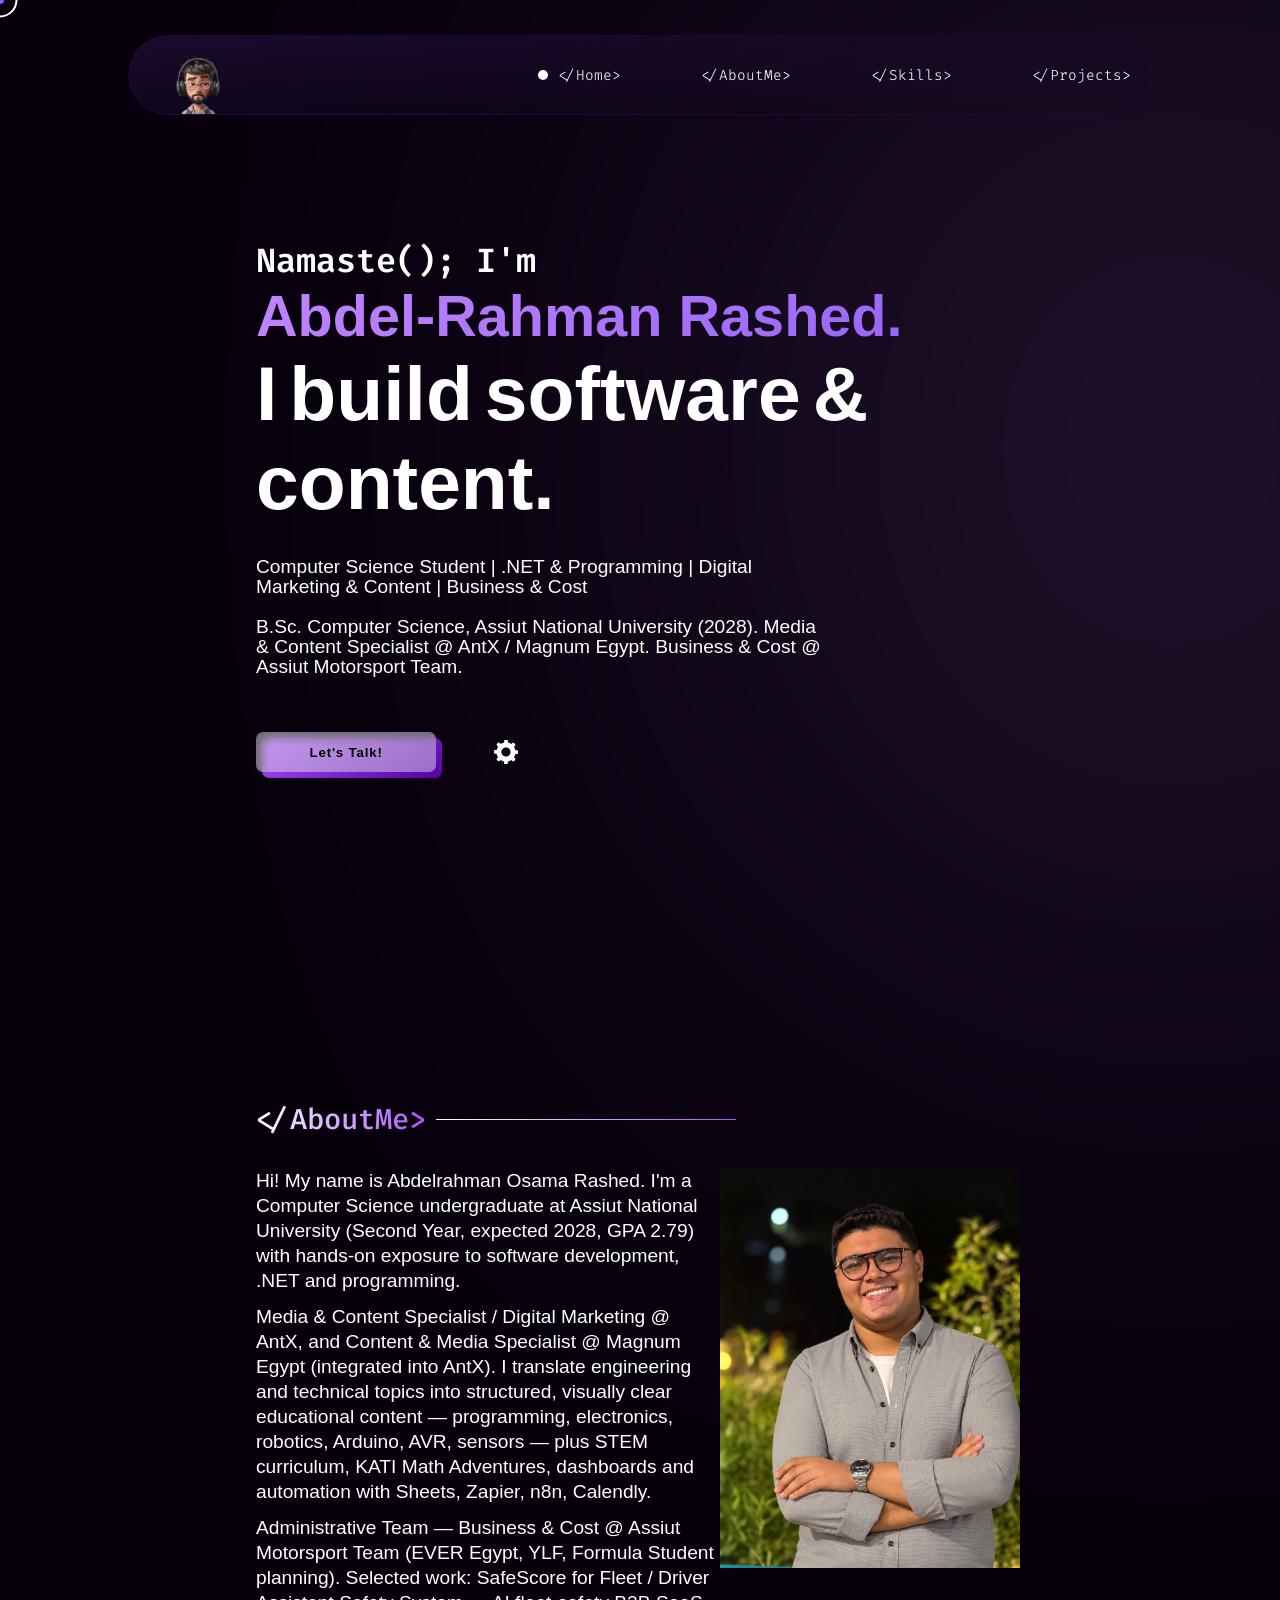
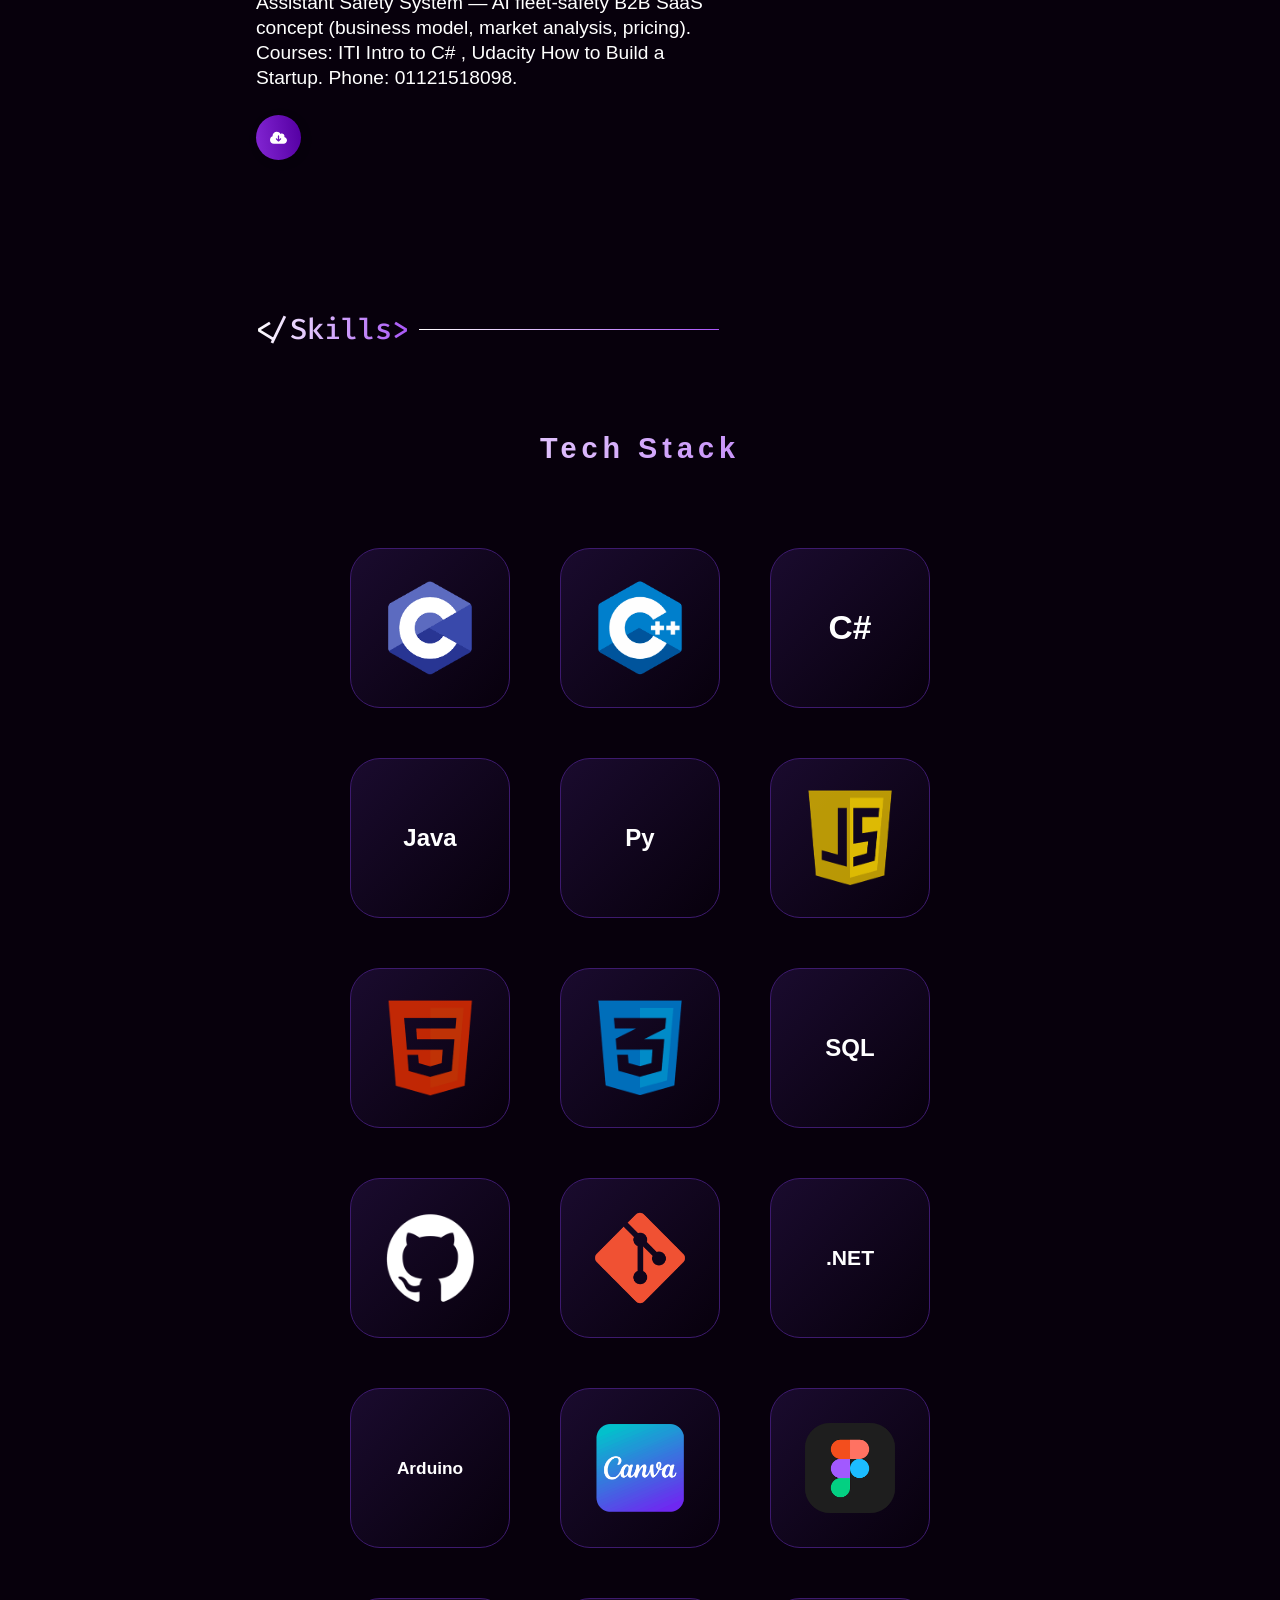
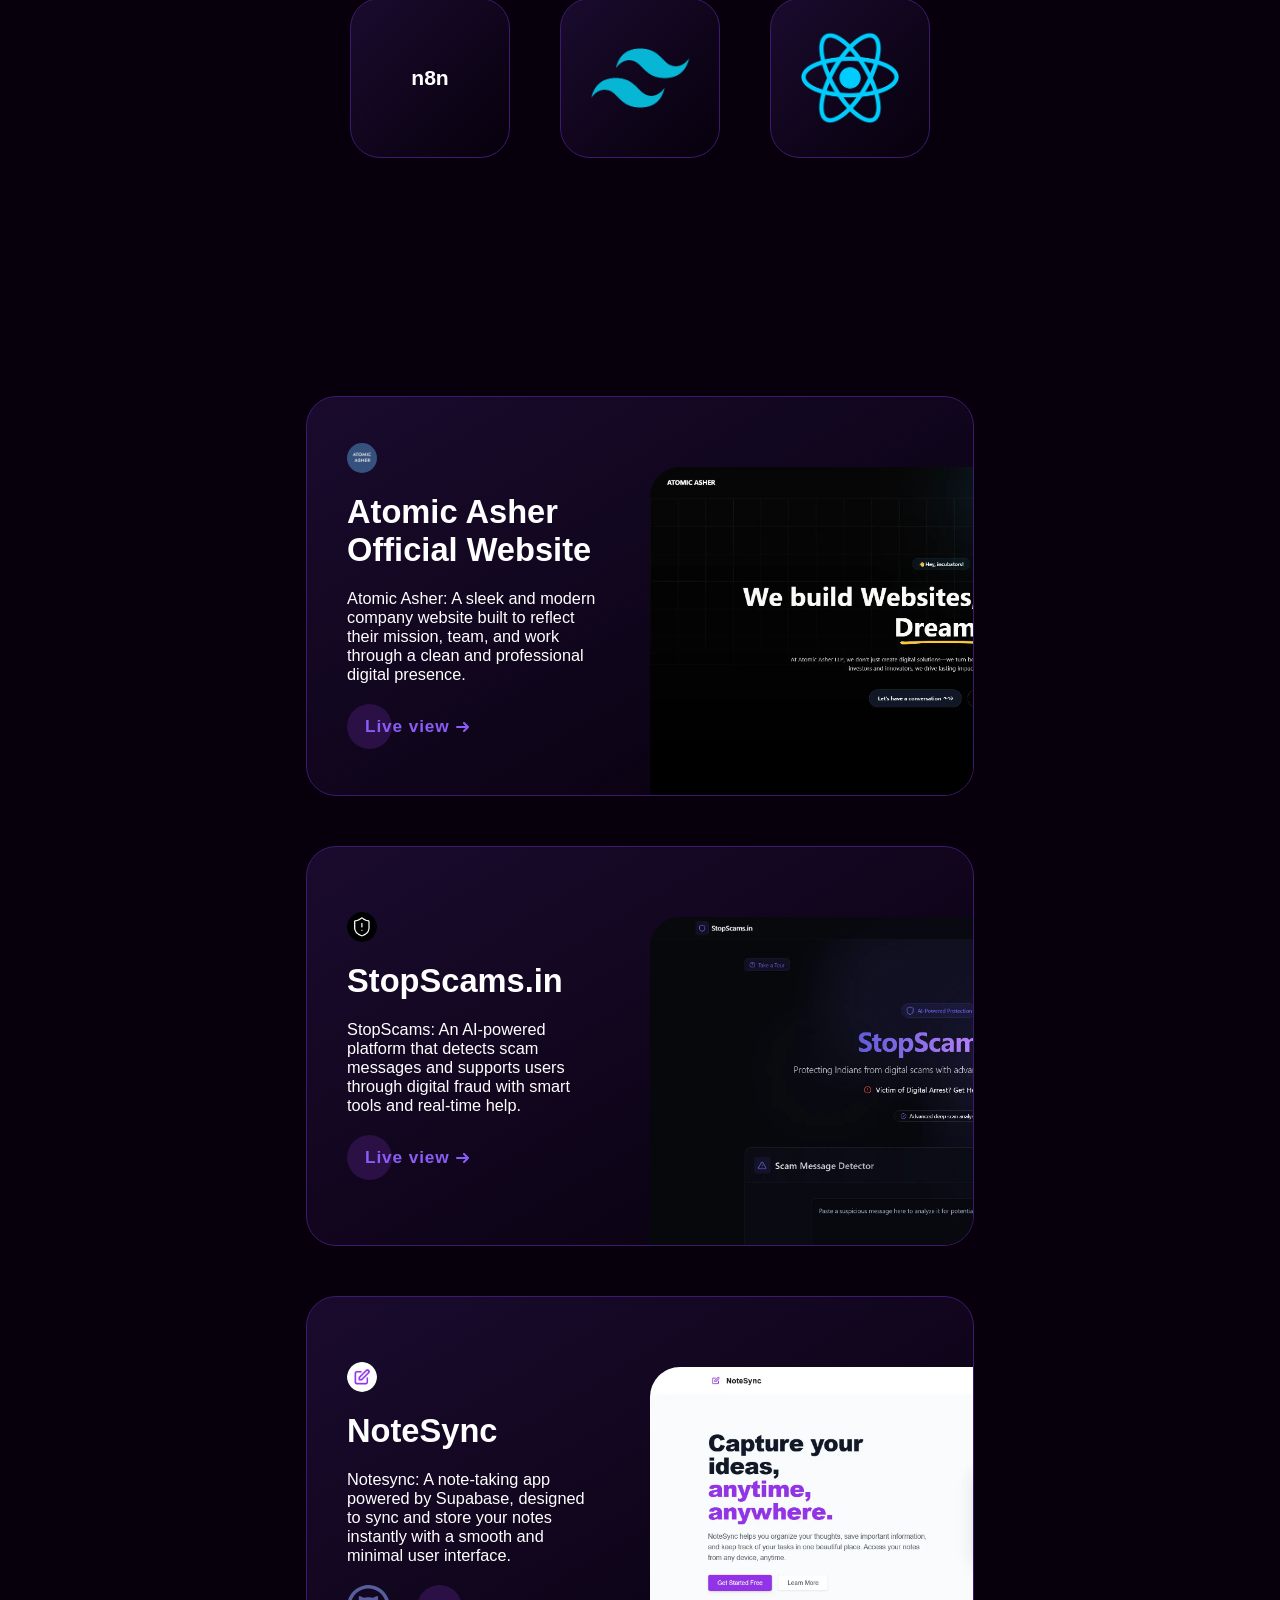
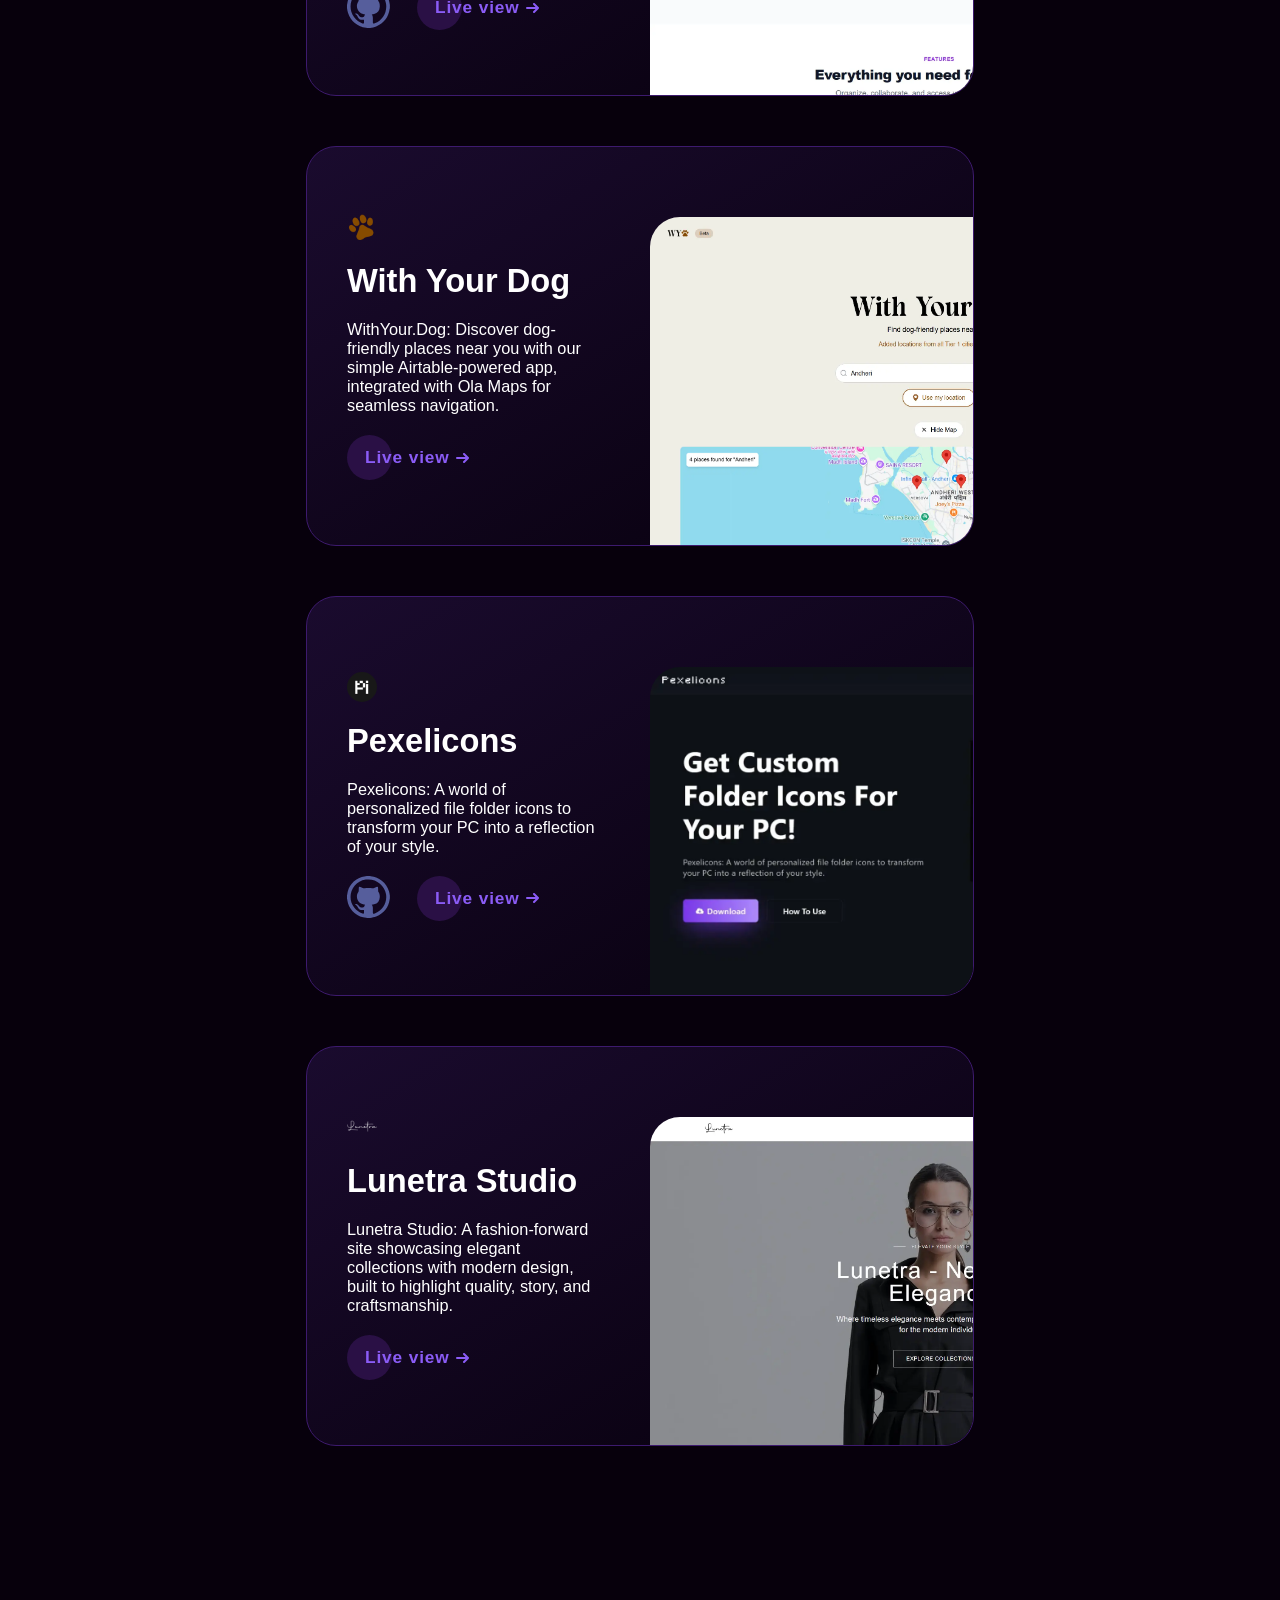
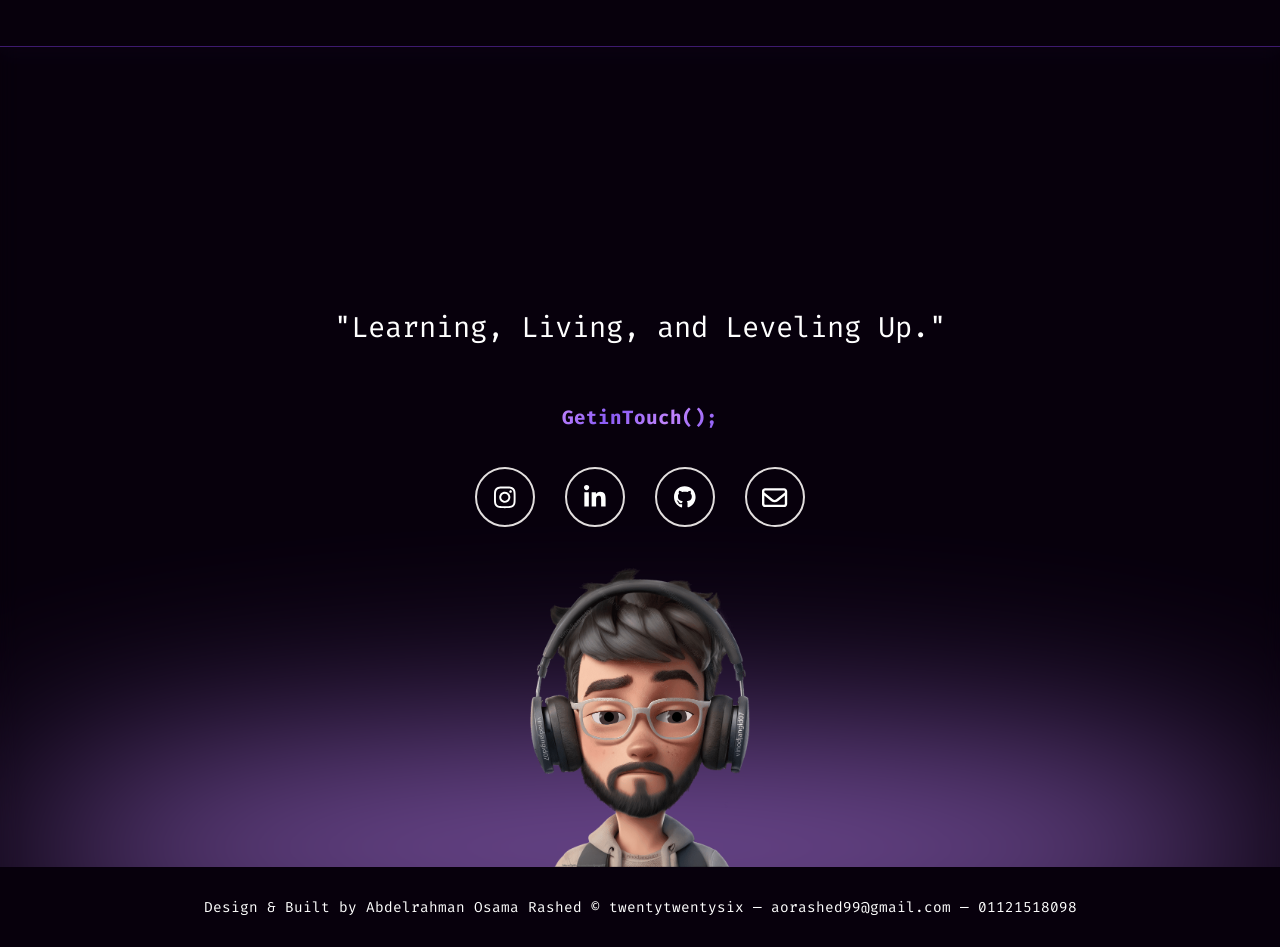
==== index.html @ 351cd165 "Add files via upload" ====
<!DOCTYPE html>
<html lang="en">
<!-- 

██╗░░░██╗██╗███╗░░██╗░█████╗░██████╗░
██║░░░██║██║████╗░██║██╔══██╗██╔══██╗
╚██╗░██╔╝██║██╔██╗██║██║░░██║██║░░██║
░╚████╔╝░██║██║╚████║██║░░██║██║░░██║
░░╚██╔╝░░██║██║░╚███║╚█████╔╝██████╔╝
░░░╚═╝░░░╚═╝╚═╝░░╚══╝░╚════╝░╚═════╝░
░░░░░██╗░█████╗░███╗░░██╗░██████╗░██╗██████╗░
░░░░░██║██╔══██╗████╗░██║██╔════╝░██║██╔══██╗
░░░░░██║███████║██╔██╗██║██║░░██╗░██║██║░░██║
██╗░░██║██╔══██║██║╚████║██║░░╚██╗██║██║░░██║
╚█████╔╝██║░░██║██║░╚███║╚██████╔╝██║██████╔╝
░╚════╝░╚═╝░░╚═╝╚═╝░░╚══╝░╚═════╝░╚═╝╚═════╝░
What are you doing here?! you sneaky developer...
-->

<head>
  <meta charset="UTF-8" />
  <meta http-equiv="X-UA-Compatible" content="IE=edge" />
  <meta name="viewport" content="width=device-width, initial-scale=1.0" />
  <meta name="robots" content="index, follow" />
  <meta name="theme-color" content="#07000c" />
  <meta name="description"
    content="Abdelrahman Osama Rashed | Computer Science Student, .NET & Programming, Digital Marketing & Content, Business & Cost. AntX / Magnum Egypt, Assiut Motorsport Team." />
  <meta name="keywords"
    content="abdelrahman osama rashed,abdelrahman rashed,computer science, .NET, C#, digital marketing, content, business and cost, Assiut, AntX, Magnum Egypt, SafeScore" />
  <meta name="author" content="Abdelrahman Osama Rashed" />
  <meta property="og:title" content="Abdelrahman Osama Rashed | Portfolio" />
  <meta property="og:description"
    content="Hi! I'm Abdelrahman Osama Rashed — Computer Science student, .NET & programming, digital marketing & content, business & cost. AntX / Magnum Egypt, Assiut Motorsport Team." />

  <meta property="og:site_name" content="Abdelrahman Osama Rashed Portfolio" />

  <meta name="twitter:card" content="summary_large_image" />
  <meta name="twitter:title" content="Abdelrahman Osama Rashed | Portfolio" />
  <meta name="twitter:description"
  content="Hi! I'm Abdelrahman Osama Rashed — CS student, .NET & programming, digital marketing & content, business & cost." />
  <title>Abdelrahman Osama Rashed | Portfolio</title>
  <link rel="icon" type="image/x-icon" href="src/png/main-favicon.png" />
  <!-- aos cdn -->
  <link rel="stylesheet" href="https://unpkg.com/aos@next/dist/aos.css" />
  <!-- stylesheet -->
  <link rel="stylesheet" href="style.css" />
  <!-- google fonts-->
  <link rel="stylesheet"
    href="https://fonts.googleapis.com/css2?family=Passions+Conflict&family=Orbitron&family=Fira+Code&family=Six+Caps" />

<body class="body">
  <audio loop="" id="audioPlayer" style="display: none">
    <source src="src/mp3/preloader.mp3" type="audio/mp3" />
  </audio>
  <div id="preloader"></div>
  <noscript>Allow Javascript</noscript>

  <header>
    <div class="cursor-inner" id="cursor-inner"></div>
    <div class="cursor-outer" id="cursor-outer"></div>

    <div class="navbar" id="navbar">
      <div class="hey">Hey!</div>
      <div class="logo" tabindex="0" aria-label="abdel-rahman osama rashed logo">
        <div class="logo-top">
          <img src="src/png/nav-avatar.png" alt="animation-head" id="nav-avatar"/>
        </div>
      </div>
      <div class="navbar-tabs" id="navbar-tabs">
        <ul class="navbar-tabs-ul">
          <li class="home activeThistab" class="navbar-tabs-li" data-aos="fade-down" data-aos-delay="100">
            <a href="#home" tabindex="0" aria-label="Home menu button">
              &#60;/Home&#62;
            </a>
          </li>

          <li class="about" class="navbar-tabs-li" data-aos="fade-down" data-aos-delay="300">
            <a href="#about" aria-label="about menu button">
              &#60;/AboutMe&#62;
            </a>
          </li>

          <li class="skills" class="navbar-tabs-li" data-aos="fade-down" data-aos-delay="500">
            <a href="#skills" aria-label="skills menu button">
              &#60;/Skills&#62;
            </a>
          </li>

          <li class="projects" class="navbar-tabs-li" data-aos="fade-down" data-aos-delay="700">
            <a href="#projects" aria-label="projects menu button">
              &#60;/Projects&#62;
            </a>
          </li>
        </ul>
      </div>
      <!-- navbar tabs ends -->
    </div>
  </header>
  <!-- header ends here -->

  <main>
    <!-- hamburger -->
    <div class="hamburger" id="hamburger" data-aos="fade">
      <div class="hamburgerbase">
        <button id="hamburger-button" onclick="hamburgerMenu()" tabindex="0" aria-label="Menu Button">
          <span class="burger-bar" id="burger-bar1"></span>
          <span class="burger-bar" id="burger-bar2"></span>
          <span class="burger-bar" id="burger-bar3"></span>
        </button>
      </div>
    </div>
    <!-- hamburger -->
    <div class="mobiletogglemenu" id="mobiletogglemenu">
      <ul class="mobile-navbar-tabs-ul" id="mobile-ul">
        <li id="home-mobile-tab" class="mobile-navbar-tabs-li home activeThismobiletab" onclick="hidemenubyli()">
          <a href="#home" tabindex="0" aria-label="Home menu button">
            &#60;/Home&#62;
          </a>
        </li>

        <li id="aboutme-mobile-tab" class="mobile-navbar-tabs-li about" onclick="hidemenubyli()">
          <a href="#about" tabindex="0" aria-label="about menu button">
            &#60;/AboutMe&#62;
          </a>
        </li>
        <li id="skills-mobile-tab" class="mobile-navbar-tabs-li skills" onclick="hidemenubyli()">
          <a href="#skills" tabindex="0" aria-label="skills menu button">
            &#60;/Skills&#62;
          </a>
        </li>
        <li id="projects-mobile-tab" class="mobile-navbar-tabs-li projects" onclick="hidemenubyli()">
          <a href="#projects" tabindex="0" aria-label="projects menu button">
            &#60;/Projects&#62;
          </a>
        </li>
      </ul>
    </div>
    <!-- mobile toggle menu ends -->

    <section class="landing-page-container" id="home">
      <div class="blob"></div>

      <div class="text-content">
        <article id="hello-friend" data-aos="fade-up" data-aos-delay="0">
          <p class="jello">N</p>
          <p class="jello">a</p>
          <p class="jello">m</p>
          <p class="jello">a</p>
          <p class="jello">s</p>
          <p class="jello">t</p>
          <p class="jello">e</p>
          <p class="jello">(</p>
          <p class="jello">)</p>
          <p class="jello">;</p>
          &nbsp;
          <p class="jello">I</p>
          <p class="jello">'</p>
          <p class="jello">m</p>
        </article>
        <article id="name" data-aos="fade-up" data-aos-delay="200">
          <p class="jello">A</p>
          <p class="jello">b</p>
          <p class="jello">d</p>
          <p class="jello">e</p>
          <p class="jello">l</p>
          <p class="jello">-</p>
          <p class="jello">R</p>
          <p class="jello">a</p>
          <p class="jello">h</p>
          <p class="jello">m</p>
          <p class="jello">a</p>
          <p class="jello">n</p>
          &nbsp;
          <p class="jello">R</p>
          <p class="jello">a</p>
          <p class="jello">s</p>
          <p class="jello">h</p>
          <p class="jello">e</p>
          <p class="jello">d</p>
          <p class="jello">.</p>
        </article>

        <article id="work" data-aos="fade-up" data-aos-delay="400">
          <div>
            <p class="jello">I</p>
          </div>
          <div>
            <p class="jello">b</p>
            <p class="jello">u</p>
            <p class="jello">i</p>
            <p class="jello">l</p>
            <p class="jello">d</p>
          </div>
          <div>
            <p class="jello">s</p>
            <p class="jello">o</p>
            <p class="jello">f</p>
            <p class="jello">t</p>
            <p class="jello">w</p>
            <p class="jello">a</p>
            <p class="jello">r</p>
            <p class="jello">e</p>
          </div>
          <div>
            <p class="jello">&</p>
          </div>
          <div>
            <p class="jello">c</p>
            <p class="jello">o</p>
            <p class="jello">n</p>
            <p class="jello">t</p>
            <p class="jello">e</p>
            <p class="jello">n</p>
            <p class="jello">t</p>
            <p class="jello">.</p>
          </div>
        </article>
        <p id="info-para" data-aos="fade-up" data-aos-delay="600">
          Computer Science Student | .NET & Programming | Digital Marketing & Content | Business & Cost<br />
          <br />
          B.Sc. Computer Science, Assiut National University (2028). Media & Content Specialist @ AntX / Magnum Egypt. Business & Cost @ Assiut Motorsport Team.
        </p>
        <div class="contact-btn-div" data-aos="fade-up" data-aos-delay="800">
          <a href="mailto:aorashed99@gmail.com" tabindex="-1">
            <button class="letsTalkBtn">
              <p class="letsTalkBtn-text">Let's Talk!</p>
              <span class="letsTalkBtn-BG"></span>
            </button></a>
          <div class="setting-container" id="setting-container">
            <input type="checkbox" id="switchforsetting" onclick="settingtoggle()" />

            <label for="switchforsetting" class="needtobeinvert" id="labelforsetting" tabindex="0"
              aria-label="settings for sound and appearance"></label>

            <div class="visualmodetogglebuttoncontainer" id="visualmodetogglebuttoncontainer">
              <input type="checkbox" id="switchforvisualmode" onclick="visualmode()" />
              <label for="switchforvisualmode" id="labelforvisualmode" tabindex="0"
                aria-label="switch appearance"></label>
            </div>

            <div class="soundtogglebuttoncontainer" id="soundtogglebuttoncontainer">
              <input type="checkbox" id="switchforsound" onclick="playpause()" />
              <label for="switchforsound" id="labelforsound" tabindex="0" aria-label="switch sound"
                class="needtobeinvert"></label>
            </div>
          </div>
          <!-- setting div ends -->
        </div>
        <!-- contact-btn-div -->
      </div>
     
    </section>
    <!-- landing page ends here -->
    <section class="about-section-container" id="about" data-aos="fade-up">
      <div class="about-section">
        <div class="section-heading">
          <h2 class="section-heading-article" tabindex="0" aria-label="About me heading">
            &#60;/AboutMe&#62;
          </h2>
          <p class="sectionHeadingP"></p>
        </div>

        <div class="info-dp-section">
          <div class="about-info">
            <p tabindex="0">
              Hi! My name is Abdelrahman Osama Rashed. I'm a Computer Science undergraduate at Assiut National University (Second Year, expected 2028, GPA 2.79) with hands-on exposure to software development, .NET and programming.
            </p>
            <br />
            <p tabindex="0">
              Media & Content Specialist / Digital Marketing @ AntX, and Content & Media Specialist @ Magnum Egypt (integrated into AntX). I translate engineering and technical topics into structured, visually clear educational content — programming, electronics, robotics, Arduino, AVR, sensors — plus STEM curriculum, KATI Math Adventures, dashboards and automation with Sheets, Zapier, n8n, Calendly.
            </p>
            <br />
            <p tabindex="0">
              Administrative Team — Business & Cost @ Assiut Motorsport Team (EVER Egypt, YLF, Formula Student planning). Selected work: SafeScore for Fleet / Driver Assistant Safety System — AI fleet-safety B2B SaaS concept (business model, market analysis, pricing). Courses: ITI Intro to C# , Udacity How to Build a Startup. Phone: 01121518098.
            </p>
             <!-- Resume button -->
      <button class="resume-btn" id="resume-btn" onclick="openURL()">
        <div class="sign">
          <svg viewBox="0 0 640 512">
            <path
              d="M144 480C64.5 480 0 415.5 0 336c0-62.8 40.2-116.2 96.2-135.9c-.1-2.7-.2-5.4-.2-8.1c0-88.4 71.6-160 160-160c59.3 0 111 32.2 138.7 80.2C409.9 102 428.3 96 448 96c53 0 96 43 96 96c0 12.2-2.3 23.8-6.4 34.6C596 238.4 640 290.1 640 352c0 70.7-57.3 128-128 128H144zm79-167l80 80c9.4 9.4 24.6 9.4 33.9 0l80-80c9.4-9.4 9.4-24.6 0-33.9s-24.6-9.4-33.9 0l-39 39V184c0-13.3-10.7-24-24-24s-24 10.7-24 24V318.1l-39-39c-9.4-9.4-24.6-9.4-33.9 0s-9.4 24.6 0 33.9z" />
          </svg>
        </div>

        <div class="text">Resume</div>
      </button>
          </div>

          <div class="dp" data-aos="fade-up">
            <img src="src/webp/vinod (2).webp" alt="Abdel-Rahman Osama Rashed" tabindex="0" aria-label="image of abdel-rahman" />
          </div>
        </div>
      </div>
    </section>
    <!-- about section ends  -->

    <section class="skills-section-container" id="skills">
      <div class="skills-section">
        <div class="section-heading" data-aos="fade-up">
          <h2 class="section-heading-article" tabindex="0" aria-label="skills heading">
            &#60;/Skills&#62;
          </h2>
          <p class="sectionHeadingP"></p>
        </div>

        <div class="frontend-dev-section">
          <h3 class="frontend-dev-heading" data-aos="fade-up" tabindex="0"
            aria-label="Abdelrahman tech skills: programming, .NET, content and business">
            Tech Stack
          </h3>
          <ul class="tech-stack-wrapper">
            <li class="tech-stack-box" data-aos="fade-up">
              <img src="./src/png/clogo.png" alt="C language skill" class="tech-stack-logo" />
              <span class="tooltip">C</span>
            </li>

            <li class="tech-stack-box" data-aos="fade-up">
              <img src="./src/png/cpplogo.png" alt="C++ language skill" class="tech-stack-logo" />
              <span class="tooltip">C++</span>
            </li>

            <li class="tech-stack-box" data-aos="fade-up">
              <span style="font-size:3.5rem;font-weight:800;color:#fff">C#</span>
              <span class="tooltip">C# / .NET</span>
            </li>

            <li class="tech-stack-box" data-aos="fade-up">
              <span style="font-size:2.5rem;font-weight:800;color:#fff">Java</span>
              <span class="tooltip">JAVA</span>
            </li>

            <li class="tech-stack-box" data-aos="fade-up">
              <span style="font-size:2.5rem;font-weight:800;color:#fff">Py</span>
              <span class="tooltip">PYTHON</span>
            </li>

            <li class="tech-stack-box" data-aos="fade-up">
              <img src="./src/png/jslogo.png" alt="js skill" class="tech-stack-logo" />
              <span class="tooltip">JAVASCRIPT</span>
            </li>

            <li class="tech-stack-box" data-aos="fade-up">
              <img src="./src/png/htmllogo.png" alt="Html skill" class="tech-stack-logo" />
              <span class="tooltip">HTML</span>
            </li>

            <li class="tech-stack-box" data-aos="fade-up">
              <img src="./src/png/csslogo.png" alt="css skill" class="tech-stack-logo" />
              <span class="tooltip">CSS</span>
            </li>

            <li class="tech-stack-box" data-aos="fade-up">
              <span style="font-size:2.5rem;font-weight:800;color:#fff">SQL</span>
              <span class="tooltip">SQL / MYSQL</span>
            </li>

            <li class="tech-stack-box" data-aos="fade-up">
              <img src="./src/png/githublogo.png" alt="github skill" class="tech-stack-logo needtobeinvert" />
              <span class="tooltip">GITHUB</span>
            </li>

            <li class="tech-stack-box" data-aos="fade-up">
              <img src="./src/png/gitlogo.png" alt="git skill" class="tech-stack-logo" />
              <span class="tooltip">GIT</span>
            </li>

            <li class="tech-stack-box" data-aos="fade-up">
              <span style="font-size:2.2rem;font-weight:800;color:#fff">.NET</span>
              <span class="tooltip">.NET / VISUAL STUDIO</span>
            </li>

            <li class="tech-stack-box" data-aos="fade-up">
              <span style="font-size:1.8rem;font-weight:800;color:#fff">Arduino</span>
              <span class="tooltip">ARDUINO / ESP32 / AVR</span>
            </li>

            <li class="tech-stack-box" data-aos="fade-up">
              <img src="./src/png/canvalogo.png" alt="canva skill" class="tech-stack-logo" />
              <span class="tooltip">CANVA / CONTENT</span>
            </li>

            <li class="tech-stack-box" data-aos="fade-up">
              <img src="./src/png/figmalogo.png" alt="figma skill" class="tech-stack-logo" />
              <span class="tooltip">FIGMA</span>
            </li>

            <li class="tech-stack-box" data-aos="fade-up">
              <span style="font-size:2.2rem;font-weight:800;color:#fff">n8n</span>
              <span class="tooltip">ZAPIER / N8N / AUTOMATION</span>
            </li>

            <li class="tech-stack-box" data-aos="fade-up">
              <img src="./src/png/tailwind.png" alt="tailwind skill" class="tech-stack-logo" />
              <span class="tooltip">TAILWIND</span>
            </li>

            <li class="tech-stack-box" data-aos="fade-up">
              <img src="./src/png/reactlogo.png" alt="react skill" class="tech-stack-logo" />
              <span class="tooltip">REACT / LEARNING</span>
            </li>
          </ul>
        </div>
      </div>
    </section>
    <!-- skills section ends -->
    <section class="projects-section-container" id="projects">
      <div class="projects-section-div">
        <div class="section-heading" data-aos="fade-up">
          <h2 class="section-heading-article" tabindex="0" aria-label="My projects starts from here">
            &#60;/Projects&#62;
          </h2>
          <p class="sectionHeadingP"></p>
        </div>
        <div class="project-boxes-div">
          <div data-aos="fade-up" class="project-box-wrapper">
            <div class="project-box project-box2" id="project-box2">
              <div class="info-div">
                <img src="src/webp/asher-favicon.webp" alt="atomic asher website favicon" class="faviconforProject" />
                <article class="ProjectHeading">Atomic Asher Official Website</article>
                <p class="ProjectDescription">
                  Atomic Asher: A sleek and modern company website built to reflect their mission, team, and work through a clean and professional digital presence.
                </p>
                <div class="project-buttons">
                  <a href="https://atomicasher.com" target="_blank" class="cta"
                    aria-label="Visit atomicasher Live">
                    <span>Live view</span>
                    <svg viewBox="0 0 13 10" height="10px" width="15px">
                      <path d="M1,5 L11,5"></path>
                      <polyline points="8 1 12 5 8 9"></polyline>
                    </svg>
                  </a>
                </div>
              </div>
              <div class="image-div">
                <img src="src/webp/asher-preview.webp" alt="atomicasher website preview image" />
              </div>
            </div>
          </div>
          <!-- ---------------------- -->
          <div data-aos="fade-up" class="project-box-wrapper">
            <div class="project-box project-box2" id="project-box2">
              <div class="info-div">
                <img src="src/ico/stopscams-favicon.ico" alt="stopscams website favicon" class="faviconforProject" />
                <article class="ProjectHeading">StopScams.in</article>
                <p class="ProjectDescription">
                  StopScams: An AI-powered platform that detects scam messages and supports users through digital fraud with smart tools and real-time help.
                </p>
                <div class="project-buttons">
                  <a href="https://stopscams.in" target="_blank" class="cta"
                    aria-label="Visit stopscams Live">
                    <span>Live view</span>
                    <svg viewBox="0 0 13 10" height="10px" width="15px">
                      <path d="M1,5 L11,5"></path>
                      <polyline points="8 1 12 5 8 9"></polyline>
                    </svg>
                  </a>
                </div>
              </div>
              <div class="image-div">
                <img src="src/webp/stopscams-preview.webp" alt="stopscams website preview image" />
              </div>
            </div>
          </div>
          <!-- ---------------------- -->
          <div data-aos="fade-up" class="project-box-wrapper">
            <div class="project-box project-box2" id="project-box2">
              <div class="info-div">
                <img src="src/ico/notesync-favicon.ico" alt="notesync website favicon" class="faviconforProject" />
                <article class="ProjectHeading">NoteSync</article>
                <p class="ProjectDescription">
                  Notesync: A note-taking app powered by Supabase, designed to sync and store your notes instantly with a smooth and minimal user interface.
                </p>
                <div class="project-buttons">
                  <a href="https://github.com/vinodjangid07/notesync-supabase" target="_blank" class="github-redirect"
                    aria-label="Visit Pexelicons on GitHub">
                    <img src="src/svg/github.svg" alt="github redirect button" />
                  </a>
                  <a href="https://notesync-site.netlify.app/" target="_blank" class="cta"
                    aria-label="Visit NoteSync Live">
                    <span>Live view</span>
                    <svg viewBox="0 0 13 10" height="10px" width="15px">
                      <path d="M1,5 L11,5"></path>
                      <polyline points="8 1 12 5 8 9"></polyline>
                    </svg>
                  </a>
                </div>
              </div>
              <div class="image-div">
                <img src="src/webp/notesync-preview.webp" alt="NoteSync website preview image" />
              </div>
            </div>
          </div>
          <!-- ---------------------- -->
          <div data-aos="fade-up" class="project-box-wrapper">
            <div class="project-box project-box2" id="project-box2">
              <div class="info-div">
                <img src="src/ico/wyd-favicon.ico" alt="withyourdog website favicon" class="faviconforProject" />
                <article class="ProjectHeading">With Your Dog</article>
                <p class="ProjectDescription">
                  WithYour.Dog: Discover dog-friendly places near you with our simple Airtable-powered app, integrated with Ola Maps for seamless navigation.
                </p>
                <div class="project-buttons">
                  <a href="https://withyour.dog" target="_blank" class="cta"
                    aria-label="Visit withyourdog Live">
                    <span>Live view</span>
                    <svg viewBox="0 0 13 10" height="10px" width="15px">
                      <path d="M1,5 L11,5"></path>
                      <polyline points="8 1 12 5 8 9"></polyline>
                    </svg>
                  </a>
                </div>
              </div>
              <div class="image-div">
                <img src="src/webp/wyd-preview.webp" alt="withyourdog website preview image" />
              </div>
            </div>
          </div>
          <!-- ---------------------- -->
          <div data-aos="fade-up" class="project-box-wrapper">
            <div class="project-box project-box2" id="project-box2">
              <div class="info-div">
                <img src="src/webp/pexelicon-favicon.webp" alt="pexelicon website favicon" class="faviconforProject" />
                <article class="ProjectHeading">Pexelicons</article>
                <p class="ProjectDescription">
                  Pexelicons: A world of personalized file folder icons to
                  transform your PC into a reflection of your style.
                </p>
                <div class="project-buttons">
                  <a href="https://github.com/vinodjangid07/Pexelicons" target="_blank" class="github-redirect"
                    aria-label="Visit Pexelicons on GitHub">
                    <img src="src/svg/github.svg" alt="github redirect button" />
                  </a>
                  <a href="https://vinodjangid07.github.io/Pexelicons/" target="_blank" class="cta"
                    aria-label="Visit Pexelicons Live">
                    <span>Live view</span>
                    <svg viewBox="0 0 13 10" height="10px" width="15px">
                      <path d="M1,5 L11,5"></path>
                      <polyline points="8 1 12 5 8 9"></polyline>
                    </svg>
                  </a>
                </div>
              </div>
              <div class="image-div">
                <img src="src/webp/Group 76.webp" alt="Pexelicon website preview image" />
              </div>
            </div>
          </div>
          <!-- --------------------- -->
          <div data-aos="fade-up" class="project-box-wrapper">
            <div class="project-box project-box2" id="project-box2">
              <div class="info-div">
                <img src="src/webp/lunetra-favicon.webp" alt="lunetra website favicon" class="faviconforProject" />
                <article class="ProjectHeading">Lunetra Studio</article>
                <p class="ProjectDescription">
                  Lunetra Studio: A fashion-forward site showcasing elegant collections with modern design, built to highlight quality, story, and craftsmanship.
                </p>
                <div class="project-buttons">
                  <a href="https://lunetra-studio.netlify.app/" target="_blank" class="cta"
                    aria-label="Visit lunetra Live">
                    <span>Live view</span>
                    <svg viewBox="0 0 13 10" height="10px" width="15px">
                      <path d="M1,5 L11,5"></path>
                      <polyline points="8 1 12 5 8 9"></polyline>
                    </svg>
                  </a>
                </div>
              </div>
              <div class="image-div">
                <img src="src/webp/lunetra-preview.webp" alt="Lunetra website preview image" />
              </div>
            </div>
          </div>
          <!-- --------------------- -->

        </div>
      </div>
    </section>
  </main>
  <!-- main ends here -->

  <footer id="footer">
    <button class="fas" id="backtotopbutton" onclick="scrolltoTopfunction()">
      <article aria-label="Back to top">&#8592;BACK TO TOP</article>
    </button>
    <div class="footer-background">
      <div class="footer-blob"></div>
    </div>
    <div class="footer-foreground">
      <div class="footercontainer">
        <div class="two-words">
          <article tabindex="0" aria-label="Learning, Living, and Leveling Up, my quote">
            "Learning, Living, and Leveling Up."
          </article>
        </div>
        <div class="social-media-container">
          <div class="getintouch-heading">
            <article>GetinTouch();</article>
          </div>
          <div class="logos">
            <a href="#" target="_blank" tabindex="0"
              aria-label="My instagram"><svg viewBox="0 0 448 512" class="SocialHandle">
                <path
                  d="M224.1 141c-63.6 0-114.9 51.3-114.9 114.9s51.3 114.9 114.9 114.9S339 319.5 339 255.9 287.7 141 224.1 141zm0 189.6c-41.1 0-74.7-33.5-74.7-74.7s33.5-74.7 74.7-74.7 74.7 33.5 74.7 74.7-33.6 74.7-74.7 74.7zm146.4-194.3c0 14.9-12 26.8-26.8 26.8-14.9 0-26.8-12-26.8-26.8s12-26.8 26.8-26.8 26.8 12 26.8 26.8zm76.1 27.2c-1.7-35.9-9.9-67.7-36.2-93.9-26.2-26.2-58-34.4-93.9-36.2-37-2.1-147.9-2.1-184.9 0-35.8 1.7-67.6 9.9-93.9 36.1s-34.4 58-36.2 93.9c-2.1 37-2.1 147.9 0 184.9 1.7 35.9 9.9 67.7 36.2 93.9s58 34.4 93.9 36.2c37 2.1 147.9 2.1 184.9 0 35.9-1.7 67.7-9.9 93.9-36.2 26.2-26.2 34.4-58 36.2-93.9 2.1-37 2.1-147.8 0-184.8zM398.8 388c-7.8 19.6-22.9 34.7-42.6 42.6-29.5 11.7-99.5 9-132.1 9s-102.7 2.6-132.1-9c-19.6-7.8-34.7-22.9-42.6-42.6-11.7-29.5-9-99.5-9-132.1s-2.6-102.7 9-132.1c7.8-19.6 22.9-34.7 42.6-42.6 29.5-11.7 99.5-9 132.1-9s102.7-2.6 132.1 9c19.6 7.8 34.7 22.9 42.6 42.6 11.7 29.5 9 99.5 9 132.1s2.7 102.7-9 132.1z" />
              </svg></a>

            <a href="https://www.linkedin.com/in/abdelrahman-rashed-antx" target="_blank"
              aria-label="My Linkdin"><svg class="SocialHandle" viewBox="0 0 448 512">
                <path
                  d="M100.28 448H7.4V148.9h92.88zM53.79 108.1C24.09 108.1 0 83.5 0 53.8a53.79 53.79 0 0 1 107.58 0c0 29.7-24.1 54.3-53.79 54.3zM447.9 448h-92.68V302.4c0-34.7-.7-79.2-48.29-79.2-48.29 0-55.69 37.7-55.69 76.7V448h-92.78V148.9h89.08v40.8h1.3c12.4-23.5 42.69-48.3 87.88-48.3 94 0 111.28 61.9 111.28 142.3V448z" />
              </svg></a>

            <a href="https://github.com/Abdo99-Git" target="_blank" aria-label="My github"><svg viewBox="0 0 496 512"
                class="SocialHandle">
                <path
                  d="M165.9 397.4c0 2-2.3 3.6-5.2 3.6-3.3.3-5.6-1.3-5.6-3.6 0-2 2.3-3.6 5.2-3.6 3-.3 5.6 1.3 5.6 3.6zm-31.1-4.5c-.7 2 1.3 4.3 4.3 4.9 2.6 1 5.6 0 6.2-2s-1.3-4.3-4.3-5.2c-2.6-.7-5.5.3-6.2 2.3zm44.2-1.7c-2.9.7-4.9 2.6-4.6 4.9.3 2 2.9 3.3 5.9 2.6 2.9-.7 4.9-2.6 4.6-4.6-.3-1.9-3-3.2-5.9-2.9zM244.8 8C106.1 8 0 113.3 0 252c0 110.9 69.8 205.8 169.5 239.2 12.8 2.3 17.3-5.6 17.3-12.1 0-6.2-.3-40.4-.3-61.4 0 0-70 15-84.7-29.8 0 0-11.4-29.1-27.8-36.6 0 0-22.9-15.7 1.6-15.4 0 0 24.9 2 38.6 25.8 21.9 38.6 58.6 27.5 72.9 20.9 2.3-16 8.8-27.1 16-33.7-55.9-6.2-112.3-14.3-112.3-110.5 0-27.5 7.6-41.3 23.6-58.9-2.6-6.5-11.1-33.3 2.6-67.9 20.9-6.5 69 27 69 27 20-5.6 41.5-8.5 62.8-8.5s42.8 2.9 62.8 8.5c0 0 48.1-33.6 69-27 13.7 34.7 5.2 61.4 2.6 67.9 16 17.7 25.8 31.5 25.8 58.9 0 96.5-58.9 104.2-114.8 110.5 9.2 7.9 17 22.9 17 46.4 0 33.7-.3 75.4-.3 83.6 0 6.5 4.6 14.4 17.3 12.1C428.2 457.8 496 362.9 496 252 496 113.3 383.5 8 244.8 8zM97.2 352.9c-1.3 1-1 3.3.7 5.2 1.6 1.6 3.9 2.3 5.2 1 1.3-1 1-3.3-.7-5.2-1.6-1.6-3.9-2.3-5.2-1zm-10.8-8.1c-.7 1.3.3 2.9 2.3 3.9 1.6 1 3.6.7 4.3-.7.7-1.3-.3-2.9-2.3-3.9-2-.6-3.6-.3-4.3.7zm32.4 35.6c-1.6 1.3-1 4.3 1.3 6.2 2.3 2.3 5.2 2.6 6.5 1 1.3-1.3.7-4.3-1.3-6.2-2.2-2.3-5.2-2.6-6.5-1zm-11.4-14.7c-1.6 1-1.6 3.6 0 5.9 1.6 2.3 4.3 3.3 5.6 2.3 1.6-1.3 1.6-3.9 0-6.2-1.4-2.3-4-3.3-5.6-2z" />
              </svg></a>

            <a href="mailto:aorashed99@gmail.com" target="_blank" aria-label="My G mail"><svg id="GmailLogo"
                viewBox="0 0 512 512">
                <path
                  d="M64 112c-8.8 0-16 7.2-16 16v22.1L220.5 291.7c20.7 17 50.4 17 71.1 0L464 150.1V128c0-8.8-7.2-16-16-16H64zM48 212.2V384c0 8.8 7.2 16 16 16H448c8.8 0 16-7.2 16-16V212.2L322 328.8c-38.4 31.5-93.7 31.5-132 0L48 212.2zM0 128C0 92.7 28.7 64 64 64H448c35.3 0 64 28.7 64 64V384c0 35.3-28.7 64-64 64H64c-35.3 0-64-28.7-64-64V128z" />
              </svg></a>
          </div>
        </div>
        <div class="footer-avatar-container">
          <img src="src/png/footer-avatar-vinod.png" alt="Abdel-Rahman avatar" class="footer-avatar-img" id="footer-wala-avatar"/>
          <div class="footer-avatar-face">
            <div class="footer-avatar-eye footer-left-eye">
              <div class="footer-pupil"></div>
            </div>
            <div class="footer-avatar-eye footer-right-eye">
              <div class="footer-pupil"></div>
            </div>
          </div>
        </div>
        <div class="footer-bottom">
          <article>
            Design & Built by Abdelrahman Osama Rashed
            &#169; twentytwentysix — aorashed99@gmail.com — 01121518098
          </article>
        </div>
      </div>
    </div>
  </footer>
  <!-- footer ends here -->

  <script src="main.js"></script>

  <script src="https://unpkg.com/aos@next/dist/aos.js"></script>
  <script>
    AOS.init();
  </script>

  <script>
    function openURL() {
      var url = "src/pdf/Abdel-Rahman-Osama-Rashed-Resume.pdf";

      window.open(url, "_blank");
    }
  </script>

  <script>
    const cursorInner = document.getElementById("cursor-inner");
    const cursorOuter = document.getElementById("cursor-outer");
    const links = document.querySelectorAll("a,label,button");

    document.addEventListener("mousemove", function (e) {
      const posX = e.clientX;
      const posY = e.clientY;

      cursorInner.style.left = `${posX}px`;
      cursorInner.style.top = `${posY}px`;

      // cursorOuter.style.left = `${posX}px`;
      // cursorOuter.style.top = `${posY}px`;

      cursorOuter.animate(
        {
          left: `${posX}px`,
          top: `${posY}px`,
        },
        { duration: 500, fill: "forwards" }
      );

      links.forEach((link) => {
        link.addEventListener("mouseenter", () => {
          cursorInner.classList.add("hover");
          cursorOuter.classList.add("hover");
        });
        link.addEventListener("mouseleave", () => {
          cursorInner.classList.remove("hover");
          cursorOuter.classList.remove("hover");
        });
      });
    });
  </script>
</body>

</html>
---- style.css ----
#labelforsetting,
#labelforvisualmode,
#switchforvisualmode:checked+#labelforvisualmode {
    background-repeat: no-repeat;
    background-position: center
}

#labelforsetting,
#labelforsound {
    height: 40px;
    background-size: 60%
}

#preloader,
.invertapplied,
.invertsettinglabel {
    filter: invert(1)
}

#preloader,
noscript {
    width: 100%;
    height: 100%
}

body,
noscript {
    background-color: var(--color-dark-mode)
}

.main,
body {
    overflow-x: hidden
}

#backtotopbutton article,
:root {
    font-family: Whitney, -apple-system, BlinkMacSystemFont, Segoe UI, Roboto, Helvetica, Arial, sans-serif
}

.eye,
.image-div,
.logo,
.navbar,
.project-box,
.resume-btn,
footer {
    overflow: hidden
}

.cta,
.github-redirect,
.navbar-tabs-ul a {
    text-decoration: none
}

#GmailLogo,
.sign svg path {
    fill: white
}

* {
    box-sizing: border-box;
    margin: 0;
    padding: 0;
    -webkit-user-select: none;
    -moz-user-select: none;
    -ms-user-select: none;
    user-select: none;
    -webkit-tap-highlight-color: transparent
}

::selection {
    background-color: transparent
}

::-moz-selection {
    background: 0 0
}

html {
    font-size: 62.5%;
    scroll-behavior: smooth;
    text-rendering: optimizeLegibility;
    -webkit-font-smoothing: antialiased
}

:root {
    cursor: default;
    --color-white: #fff;
    --color-black: #000;
    --color-dark-mode: #07000c;
    --color-light-mode: #ece7e1;
    --color-ddd-color: #fff;
    --color-gray: #e9e9e9;
    --color-purple: #5600a4;
    --color-light-purple: #c084fc;
    --color-light-blue: #8b5cf6;
    --color-navbarBorder-dark: #5600a433;
    --color-shadowDark: rgba(0, 0, 0, 0.137);
    --static-heading-gradient-blue: #ffffff;
    --static-heading-gradient-pink: #a855f7;
    --tech-stack-box-first-color: #1a0b2e;
    --tech-stack-box-second-color: rgba(26, 11, 46, 0);
    --tech-stack-box-border-color: #3d1a6e
}

#hello-friend,
.footer-bottom article,
.getintouch-heading article,
.language-speak article,
.navbar-tabs-ul li,
.two-words article {
    font-family: fira code
}

::-webkit-scrollbar {
    width: 5px
}

::-webkit-scrollbar-track {
    background: #07000c
}

::-webkit-scrollbar-thumb {
    background-color: #5600a4
}

.cursor-inner {
    width: 8px;
    height: 8px;
    background-color: var(--color-light-blue)
}

.cursor-outer {
    width: 35px;
    height: 35px;
    border: 2px solid #fff
}

.cursor-inner,
.cursor-outer {
    position: fixed;
    top: 0;
    left: 0;
    transform: translate(-50%, -50%);
    border-radius: 50%;
    z-index: 9999;
    pointer-events: none
}

.setting-container,
.settingactivate {
    transform-origin: left;
    transition-duration: .5s
}

.cursor-inner.hover {
    width: 25px;
    height: 25px;
    transition: .2s;
    mix-blend-mode: difference
}

.cursor-outer.hover {
    width: 50px;
    height: 50px;
    transition: .2s
}

.activeThistab:before,
.navbar-tabs-ul li:hover:before {
    background-color: var(--color-white);
    height: 10px;
    width: 10px;
    left: -20px
}

.light-mode {
    --color-dark-mode: #ece7e1;
    --color-black: #fff;
    --color-white: #000;
    --color-ddd-color: rgb(31, 31, 31);
    --color-navbarBorder-dark: #d1d6eb;
    --static-heading-gradient-blue: #5600a4;
    --static-heading-gradient-pink: #7e22ce;
    --color-shadowDark: #e2ddd7;
    --tech-stack-box-first-color: #e7e2db;
    --tech-stack-box-second-color: #ece7e100;
    --tech-stack-box-border-color: #dad5cf
}

.setting-container {
    width: 60px;
    height: 50px;
    margin-left: 50px;
    display: flex;
    align-items: center;
    gap: 30px;
    padding: 20px 0
}

#labelforsetting {
    width: 40px;
    display: flex;
    align-items: center;
    justify-content: center;
    padding: 0 20px;
    background-image: url(src/svg/settings-svgrepo-com.svg);
    transition-duration: .5s;
    cursor: pointer
}

.soundtogglebuttoncontainer,
.visualmodetogglebuttoncontainer {
    align-items: center;
    width: fit-content;
    transition-duration: .3s
}

.settingactivate {
    width: 200px
}

.visualmodetogglebuttoncontainer {
    height: fit-content;
    display: flex;
    justify-content: center;
    transform: translate(-50px) scale(0)
}

.visualmodeshow {
    transition-duration: .3s;
    transform: translate(0) scale(1)
}

#switchforsetting,
#switchforsound,
#switchforvisualmode,
.hamburger,
.mobiletogglemenu {
    display: none
}

#switchforsetting:checked+#labelforsetting {
    transform: rotate(180deg);
    transition-duration: .5s
}

#labelforvisualmode {
    position: relative;
    width: 40px;
    height: 40px;
    background-image: url(src/png/crescent-moon\ \(1\).png);
    background-size: 50%;
    transition-duration: .5s;
    cursor: pointer
}

#switchforvisualmode:checked+#labelforvisualmode {
    transform: rotate(360deg);
    transition-duration: .5s;
    background-image: url(src/png/sun.png);
    background-size: 60%
}

.soundtogglebuttoncontainer {
    height: fit-content;
    display: flex;
    justify-content: center;
    transform: translate(-130px) scale(0)
}

#labelforsound,
#preloader {
    display: flex;
    align-items: center;
    background-repeat: no-repeat;
    background-position: center
}

.soundmodeshow {
    transition-delay: .1s;
    transition-duration: .5s;
    display: inline-block;
    transform: translate(0) scale(1)
}

.logo,
.logo:hover {
    transition-duration: 1s
}

#labelforsound {
    position: relative;
    justify-content: center;
    width: 40px;
    background-image: url(src/svg/Mute_Icon.svg);
    cursor: pointer;
    transition-duration: .5s
}

#switchforsound:checked+#labelforsound {
    transition-duration: .5s;
    background-image: url(src/svg/Speaker_Icon.svg);
    background-size: 50%;
    background-repeat: no-repeat;
    background-position: center
}

header {
    width: 100%;
    height: 115px;
    display: flex;
    align-items: flex-end;
    justify-content: center
}

#preloader {
    background-color: #fff;
    position: fixed;
    z-index: 99999;
    justify-content: center;
    overflow-y: hidden;
    background-image: url(src/svg/Pulse-0.4s-200px.svg);
    background-size: 10%
}

.navbar,
noscript {
    display: flex;
    align-items: center;
    position: fixed
}

#name,
.getintouch-heading article {
    background: -webkit-linear-gradient(135deg, var(--color-light-blue), var(--color-light-purple), var(--color-light-blue), var(--color-light-purple));
    -webkit-text-fill-color: transparent
}

noscript {
    justify-content: center;
    font-size: 4rem;
    color: #fff;
    z-index: 999999
}

.fakenavbar {
    height: 0;
    width: 0%;
    background-color: transparent
}

.navbar {
    background-image: linear-gradient(to bottom right, var(--tech-stack-box-first-color), var(--tech-stack-box-second-color));
    backdrop-filter: blur(10px);
    height: 80px;
    width: 80%;
    padding: 0 20px;
    justify-content: space-between;
    z-index: 999;
    border: 1px solid var(--color-navbarBorder-dark);
    border-radius: 50px
}

.navbar-tabs,
.navbar-tabs-ul {
    height: 100%;
    align-items: center
}

.logo,
.navbar-tabs-ul li {
    position: relative;
    display: flex
}

.navbar-tabs {
    display: flex;
    width: 80%
}

.navbar-tabs-ul {
    width: 100%;
    display: flex;
    list-style: none;
    justify-content: flex-end;
    gap: 80px;
    color: var(--color-white)
}

.navbar-tabs-ul li {
    width: fit-content;
    height: 30px;
    text-align: center;
    align-items: center;
    justify-content: center;
    font-size: 1.5rem
}

.navbar-tabs-ul li:hover:before {
    content: "";
    position: absolute;
    border-radius: 5px;
    z-index: -1
}

.navbar-tabs-ul a {
    color: var(--color-white);
    font-weight: 100
}

.logo {
    width: 10%;
    height: 100%;
    flex-direction: column;
    align-items: center;
    justify-content: space-between;
    -webkit-user-select: none;
    -moz-user-select: none;
    -ms-user-select: none;
    user-select: none
}

.face,
.logo-top {
    width: 100%;
    align-items: center;
    display: flex
}

.hey {
    color: #fff;
    position: absolute;
    font-size: 2.5rem;
    font-weight: 300;
    background-color: #1a0b2e;
    padding: 5px 10px;
    border-radius: 20px;
    left: 120px;
    bottom: 80px;
    opacity: 0
}

#hello-friend,
#work,
.about-info p,
.activeThistab,
.language-speak article {
    color: var(--color-white)
}

.blob,
.eye,
.pupil {
    border-radius: 50%
}

.popup {
    animation: 3s linear pop-up
}

@keyframes pop-up {
    from {
        bottom: -50px;
        left: 50px;
        opacity: 1
    }

    to {
        opacity: 0
    }
}

.logo-top {
    height: 100%;
    justify-content: center;
    transform-origin: bottom;
    position: relative
}

.activeThistab:before,
.face {
    content: "";
    position: absolute
}

.logo-top img {
    height: 100%;
    z-index: 2
}

.face {
    height: 74%;
    bottom: 0;
    justify-content: center;
    gap: 5px;
    z-index: 1;
    padding-left: 1px
}

.eye {
    width: 8px;
    height: 8px;
    display: flex;
    align-items: center;
    justify-content: center;
    background-color: #fff
}

.left-eye {
    box-shadow: -1px -2px 2px rgba(0, 0, 0, .589) inset
}

.right-eye {
    box-shadow: 1px 3px 2px rgba(0, 0, 0, .589) inset
}

.pupil {
    width: 3.5px;
    height: 3.5px;
    background: #241010
}

.logo:hover {
    transform: translateY(200px)
}

.activeThistab:before {
    border-radius: 50%;
    z-index: -1
}

.dp::after,
.dp::before {
    height: 300px;
    z-index: -2;
    content: ""
}

.main {
    width: 100%;
    height: fit-content;
    position: relative
}

.blob {
    position: absolute;
    right: -15%;
    top: 0;
    background-color: var(--color-light-purple);
    width: 600px;
    height: 100vh;
    filter: blur(300px);
    opacity: .3;
    animation: 1s linear infinite alternate-reverse breath
}

@keyframes breath {
    from {
        opacity: .3
    }

    to {
        opacity: .5
    }
}

.landing-page-container {
    width: 100%;
    height: calc(100vh - 115px);
    display: flex;
    flex-direction: row;
    align-items: center;
    justify-content: center
}

.text-content {
    display: flex;
    flex-direction: column;
    width: 60%;
    height: 100%;
    align-items: flex-start;
    justify-content: center
}

#hello-friend {
    font-size: 3.5rem;
    font-weight: 600;
    width: fit-content;
    display: flex;
    align-items: flex-end
}

#name,
#work {
    font-size: 8rem;
    width: fit-content
}

#name,
#work,
.letsTalkBtn-text {
    display: flex;
    font-weight: 700
}

@-webkit-keyframes vibrate-1 {

    0%,
    100% {
        -webkit-transform: translate(0);
        transform: translate(0)
    }

    20% {
        -webkit-transform: translate(-2px, 2px);
        transform: translate(-2px, 2px)
    }

    40% {
        -webkit-transform: translate(-2px, -2px);
        transform: translate(-2px, -2px)
    }

    60% {
        -webkit-transform: translate(2px, 2px);
        transform: translate(2px, 2px)
    }

    80% {
        -webkit-transform: translate(2px, -2px);
        transform: translate(2px, -2px)
    }
}

@keyframes vibrate-1 {

    0%,
    100% {
        -webkit-transform: translate(0);
        transform: translate(0)
    }

    20% {
        -webkit-transform: translate(-2px, 2px);
        transform: translate(-2px, 2px)
    }

    40% {
        -webkit-transform: translate(-2px, -2px);
        transform: translate(-2px, -2px)
    }

    60% {
        -webkit-transform: translate(2px, 2px);
        transform: translate(2px, 2px)
    }

    80% {
        -webkit-transform: translate(2px, -2px);
        transform: translate(2px, -2px)
    }
}

#name {
    align-items: flex-start;
    flex-wrap: wrap;
    font-size: 6rem;
    background: linear-gradient(-45deg, var(--color-light-blue), var(--color-light-purple), var(--color-light-blue), var(--color-light-purple));
    background-clip: text;
    -webkit-background-clip: text;
    background-size: 400% 400%;
    -webkit-animation: 3s infinite gradient;
    animation: 3s infinite gradient
}

@keyframes gradient {

    0%,
    100% {
        background-position: 0 50%
    }

    50% {
        background-position: 100% 50%
    }
}

#work {
    align-items: flex-start;
    flex-wrap: wrap
}

#info-para,
.about-info p {
    font-weight: 400;
    font-size: 2rem
}

#work div {
    display: flex;
    margin: 0 12px 0 0
}

.jello:hover {
    background-clip: text;
    -webkit-background-clip: text;
    -webkit-text-fill-color: transparent;
    background-color: #c084fc;
    -webkit-animation: .9s both jello-vertical;
    animation: .9s both jello-vertical
}

#backtotopbutton,
.dp::after,
.dp::before,
.letsTalkBtn {
    background-color: transparent
}

@-webkit-keyframes jello-vertical {

    0%,
    100% {
        -webkit-transform: scale3d(1, 1, 1);
        transform: scale3d(1, 1, 1)
    }

    30% {
        -webkit-transform: scale3d(.75, 1.25, 1);
        transform: scale3d(.75, 1.25, 1)
    }

    40% {
        -webkit-transform: scale3d(1.25, .75, 1);
        transform: scale3d(1.25, .75, 1)
    }

    50% {
        -webkit-transform: scale3d(.85, 1.15, 1);
        transform: scale3d(.85, 1.15, 1)
    }

    65% {
        -webkit-transform: scale3d(1.05, .95, 1);
        transform: scale3d(1.05, .95, 1)
    }

    75% {
        -webkit-transform: scale3d(.95, 1.05, 1);
        transform: scale3d(.95, 1.05, 1)
    }
}

@keyframes jello-vertical {

    0%,
    100% {
        -webkit-transform: scale3d(1, 1, 1);
        transform: scale3d(1, 1, 1)
    }

    30% {
        -webkit-transform: scale3d(.75, 1.25, 1);
        transform: scale3d(.75, 1.25, 1)
    }

    40% {
        -webkit-transform: scale3d(1.25, .75, 1);
        transform: scale3d(1.25, .75, 1)
    }

    50% {
        -webkit-transform: scale3d(.85, 1.15, 1);
        transform: scale3d(.85, 1.15, 1)
    }

    65% {
        -webkit-transform: scale3d(1.05, .95, 1);
        transform: scale3d(1.05, .95, 1)
    }

    75% {
        -webkit-transform: scale3d(.95, 1.05, 1);
        transform: scale3d(.95, 1.05, 1)
    }
}

#info-para {
    width: 75%;
    padding-top: 30px;
    color: var(--color-ddd-color);
    line-height: 20px
}

.contact-btn-div {
    width: 100%;
    padding-top: 50px;
    height: fit-content;
    display: flex;
    align-items: center;
    justify-content: flex-start
}

.letsTalkBtn {
    position: relative;
    border: none;
    width: 180px;
    height: 40px;
    border-radius: 0;
    cursor: pointer;
    transition: .3s
}

.letsTalkBtn-text {
    width: 100%;
    height: 100%;
    background-color: rgba(230, 230, 230, .466);
    border: none;
    border-radius: 7px;
    backdrop-filter: blur(5px);
    color: #000;
    align-items: center;
    justify-content: center;
    letter-spacing: .8px
}

.cta:hover span,
.text,
.tooltip {
    color: #fff
}

.resume-btn,
.sign {
    align-items: center;
    transition-duration: .3s;
    display: flex
}

.letsTalkBtn-BG {
    position: absolute;
    width: 100%;
    height: 100%;
    background-image: linear-gradient(150deg, #a855f7, #5600a4);
    z-index: -1;
    left: 6px;
    top: 6px;
    border-radius: 7px;
    pointer-events: none;
    transition: .3s
}

.letsTalkBtn:hover {
    transform: translateY(-2px) translateX(-2px)
}

.letsTalkBtn:hover .letsTalkBtn-BG {
    transform: translateY(2px) translateX(2px)
}

.letsTalkBtn:active {
    transform: translateY(7px) translateX(7px)
}

.letsTalkBtn:active .letsTalkBtn-BG {
    transform: translateY(-7px) translateX(-7px)
}

.resume-btn {
    margin-top: 25px;
    justify-content: flex-start;
    width: 45px;
    height: 45px;
    border: none;
    border-radius: 50%;
    cursor: pointer;
    box-shadow: 2px 2px 10px rgba(0, 0, 0, .199);
    background: linear-gradient(82.3deg, #7e22ce 10.8%, #5600a4 94.3%);
    position: relative
}

.projects-heading-article,
.projectsHeadingP,
.section-heading-article,
.sectionHeadingP,
.skills-heading-article,
.skillsHeadingP {
    background-image: -webkit-gradient(linear, left top, right top, var(--static-heading-gradient-blue), var(--static-heading-gradient-pink));
    background-image: -webkit-linear-gradient(left, var(--static-heading-gradient-blue), var(--static-heading-gradient-pink))
}

.dp::after,
.dp::before,
.text {
    position: absolute
}

.sign {
    width: 100%;
    justify-content: center
}

.sign svg {
    width: 17px
}

.text {
    right: 0;
    width: 0%;
    opacity: 0;
    font-size: 1em;
    font-weight: 600;
    transition-duration: .3s
}

.resume-btn:hover {
    width: 130px;
    border-radius: 40px;
    transition-duration: .3s
}

.resume-btn:hover .sign {
    width: 30%;
    transition-duration: .3s;
    padding-left: 20px
}

.resume-btn:hover .text {
    opacity: 1;
    width: 70%;
    transition-duration: .3s;
    padding-right: 10px
}

.dp,
.dp::after,
.dp::before,
.dp:hover::after,
.dp:hover::before {
    transition-duration: .5s
}

.resume-btn:active {
    transform: translate(2px, 2px)
}

.about-section-container {
    width: 100%;
    height: fit-content;
    display: flex;
    align-items: center;
    justify-content: center;
    flex-direction: column;
    padding-top: 200px
}

.about-section,
.projects-section-div,
.skills-section {
    width: 60%;
    display: flex;
    flex-direction: column;
    align-items: center;
    justify-content: center
}

.projects-heading,
.section-heading,
.skills-heading {
    width: 100%;
    display: flex;
    align-items: center;
    gap: 10px
}

.dp img,
.dp::after,
.dp::before {
    width: 300px
}

.projects-heading-article,
.section-heading-article,
.skills-heading-article {
    font-size: 3rem;
    font-family: fira code;
    font-weight: 500;
    background-image: linear-gradient(90deg, var(--static-heading-gradient-blue), var(--static-heading-gradient-pink));
    background-clip: text;
    -webkit-background-clip: text;
    -webkit-text-fill-color: transparent
}

.projectsHeadingP,
.sectionHeadingP,
.skillsHeadingP {
    width: 300px;
    height: 1px;
    background-image: linear-gradient(90deg, var(--static-heading-gradient-blue), var(--static-heading-gradient-pink))
}

.info-dp-section {
    width: 100%;
    display: flex;
    margin-top: 30px
}

.about-info {
    width: 60%;
    display: flex;
    flex-direction: column
}

.about-info p {
    line-height: 25px
}

.dp {
    width: 40%;
    display: flex;
    align-items: flex-start;
    justify-content: center;
    position: relative
}

.dp::before {
    box-shadow: 2px 2px 0 inset #5600a4, -2px -2px 0 inset transparent
}

.dp::after {
    box-shadow: 2px 2px 0 inset transparent, -2px -2px 0 inset #5600a4
}

.dp:hover::after {
    transform: translate(20px, 20px)
}

.dp:hover::before {
    transform: translate(-20px, -20px)
}

.skills-section-container {
    padding-top: 150px;
    width: 100%;
    display: flex;
    align-items: center;
    justify-content: center
}

.language-speak,
.tech-stack-wrapper {
    width: 100%;
    display: flex;
    align-items: center
}

.language-speak {
    height: 50px;
    justify-content: center
}

.language-speak article {
    font-size: 2rem;
    font-weight: 600
}

.frontend-dev-section {
    width: 100%;
    margin-top: 50px
}

.frontend-dev-heading {
    width: 100%;
    text-align: center;
    display: flex;
    justify-content: center;
    align-items: center;
    font-size: 3rem;
    font-weight: 900;
    height: 100px;
    letter-spacing: 5px;
    background-image: -webkit-gradient(linear, left top, right top, var(--static-heading-gradient-blue), var(--static-heading-gradient-pink));
    background-image: -webkit-linear-gradient(left, var(--static-heading-gradient-blue), var(--static-heading-gradient-pink));
    background-image: linear-gradient(90deg, var(--static-heading-gradient-blue), var(--static-heading-gradient-pink));
    background-clip: text;
    -webkit-background-clip: text;
    -webkit-text-fill-color: transparent
}

.project-box,
.tech-stack-box {
    background-image: linear-gradient(to bottom right, var(--tech-stack-box-first-color), var(--tech-stack-box-second-color))
}

.tech-stack-wrapper {
    justify-content: center;
    flex-wrap: wrap;
    gap: 50px;
    margin-top: 50px
}

.tech-stack-box,
.tooltip {
    align-items: center;
    display: flex
}

.tech-stack-box {
    width: 160px;
    height: 160px;
    justify-content: center;
    border-radius: 30px;
    border: 1px solid var(--tech-stack-box-border-color);
    position: relative
}

.tech-stack-box img {
    width: 80%
}

.tech-stack-box:hover .tooltip {
    opacity: 1;
    transition-duration: .3s
}

.tooltip {
    position: absolute;
    top: -20px;
    opacity: 0;
    background: linear-gradient(to bottom right, var(--tech-stack-box-first-color), var(--tech-stack-box-second-color));
    border: 1px solid var(--tech-stack-box-border-color);
    padding: 5px 10px;
    border-radius: 5px;
    justify-content: center;
    transition-duration: .2s;
    pointer-events: none;
    letter-spacing: .5px;
    font-size: 1.6rem;
    backdrop-filter: blur(5px);
    font-weight: 500
}

.cta,
.cta span,
.cta svg,
.project-box,
footer {
    position: relative
}

.projects-section-container {
    padding: 150px 0;
    display: flex;
    align-items: center;
    justify-content: center;
    width: 100%
}

.project-boxes-div {
    width: 100%;
    height: fit-content;
    display: flex;
    flex-direction: column;
    justify-content: center;
    align-items: center;
    gap: 50px;
    padding: 50px
}

.cta:hover:before,
.project-box-wrapper {
    width: 100%
}

.project-box {
    width: 100%;
    height: 400px;
    display: flex;
    flex-direction: row;
    justify-content: space-between;
    transition-duration: .3s;
    border-radius: 30px;
    border: 1px solid var(--tech-stack-box-border-color)
}

.info-div {
    width: 50%;
    height: 100%;
    display: flex;
    flex-direction: column;
    align-items: flex-start;
    justify-content: center;
    gap: 20px;
    padding: 0 40px
}

.faviconforProject {
    width: 30px;
    border-radius: 50%
}

.faviconforProjectAquaregia {
    width: 20px
}

.image-div {
    width: 50%;
    height: 100%;
    padding-top: 70px;
    padding-left: 10px
}

.image-div img {
    height: 100%;
    border-top-left-radius: 30px
}

.ProjectHeading {
    color: var(--color-white);
    font-size: 3.4rem;
    font-weight: 700
}

.ProjectDescription {
    color: #fff;
    font-size: 1.7rem;
    font-weight: 400
}

.project-buttons {
    width: 100%;
    display: flex;
    align-items: center;
    justify-content: flex-start;
    gap: 20px
}

.github-redirect {
    width: 50px
}

.github-redirect img {
    width: 45px;
    height: auto;
    transition: .3s;
    filter: brightness(2)
}

.github-redirect:hover img {
    filter: brightness(4)
}

.cta {
    padding: 12px 18px;
    transition: .2s;
    border: none;
    background: 0 0;
    cursor: pointer;
    display: flex;
    align-items: center;
    justify-content: flex-start
}

.cta::before {
    content: "";
    position: absolute;
    left: 0;
    display: block;
    border-radius: 50px;
    background: #2a1045;
    width: 45px;
    height: 45px;
    transition: .3s
}

.cta span {
    font-size: 1.8rem;
    font-weight: 600;
    letter-spacing: .05em;
    color: var(--color-light-blue)
}

.cta svg {
    top: 0;
    margin-left: 10px;
    fill: none;
    stroke-linecap: round;
    stroke-linejoin: round;
    stroke: var(--color-light-blue);
    stroke-width: 2;
    transform: translateX(-5px);
    transition: .3s
}

.cta:hover svg {
    stroke: white;
    transform: translateX(0)
}

.cta:active {
    transform: scale(.95)
}

#backtotopbutton {
    position: fixed;
    right: 10px;
    bottom: 0;
    flex-direction: column;
    align-items: center;
    justify-content: center;
    border: none;
    width: 3rem;
    height: 15rem;
    z-index: 101;
    text-align: center;
    transition: .4s;
    display: none
}

#backtotopbutton article {
    font-size: 1.5rem;
    color: var(--color-white);
    font-weight: 400;
    writing-mode: vertical-rl;
    mix-blend-mode: difference
}

#backtotopbutton:hover {
    transform: translate(0, -20px);
    text-decoration: line-through var(--color-white)
}

footer {
    width: 100%;
    height: fit-content;
    border-top: 1px solid var(--tech-stack-box-border-color)
}

.footer-background {
    width: 100%;
    height: 100vh;
    background-color: #07000c;
    display: flex;
    align-items: flex-end;
    justify-content: center;
    z-index: 1
}

.footer-blob {
    width: 100%;
    height: 200px;
    background-color: var(--color-light-purple);
    border-radius: 50%;
    filter: blur(100px);
    opacity: .7
}

.footer-foreground {
    position: absolute;
    top: 0;
    width: 100%;
    height: 100vh;
    display: flex;
    align-items: flex-end;
    justify-content: center;
    backdrop-filter: blur(10px)
}

.footercontainer {
    width: 100%;
    display: flex;
    flex-direction: column;
    align-items: center;
    justify-content: flex-end
}

.two-words {
    color: #fff;
    width: 100%;
    display: flex;
    align-items: center;
    justify-content: center;
    height: 100px
}

.getintouch-heading,
.logos {
    height: 80px;
    width: 100%;
    display: flex
}

.two-words article {
    font-size: 3rem
}

.social-media-container {
    display: flex;
    flex-direction: column;
    align-items: center;
    justify-content: center;
    width: 100%
}

.social-media-container a {
    width: 60px;
    height: 60px;
    display: flex;
    align-items: center;
    justify-content: center;
    text-decoration: none;
    padding: 10px;
    border-radius: 50%;
    border: 2px solid #e2dede;
    position: relative;
    box-shadow: 0 0 0 #5600a4 inset;
    transition-duration: .3s
}

.getintouch-heading {
    align-items: center;
    justify-content: center
}

.getintouch-heading article {
    font-size: 2rem;
    background: linear-gradient(-45deg, var(--color-light-blue), var(--color-light-purple), var(--color-light-blue), var(--color-light-purple));
    background-clip: text;
    -webkit-background-clip: text;
    font-weight: 700
}

.fa-copyright,
.footer-bottom article {
    font-size: 1.5rem;
    color: #fff
}

.logos {
    gap: 30px;
    justify-content: center;
    align-items: center
}

.SocialHandle {
    fill: white;
    width: 60%
}

#GmailLogo {
    height: 70%
}

.social-media-container a:hover {
    box-shadow: 0 0 50px 100px #5600a4 inset;
    transition-duration: 1s;
    border: none
}

.social-media-container a::before {
    position: absolute;
    content: "";
    width: 100%;
    height: 100%;
    left: 0;
    border-radius: 50%;
    transform: scale(0);
    background-color: transparent;
    transition-duration: .3s;
    z-index: -1
}

.social-media-container a:hover::before {
    transform: scale(1);
    transition-duration: .3s
}

.footer-avatar-container {
    width: 220px;
    margin-top: 20px;
    position: relative;
    display: flex;
    align-items: flex-end;
    justify-content: center
}

.footer-avatar-img {
    width: 100%;
    z-index: 2
}

.footer-avatar-face {
    position: absolute;
    width: 100%;
    height: 97%;
    z-index: 1;
    display: flex;
    align-items: center;
    justify-content: center;
    gap: 18px;
    padding-left: 5px
}

.footer-avatar-eye {
    width: 50px;
    height: 50px;
    background-color: #dfd2d2;
    border-radius: 50%;
    display: flex;
    align-items: center;
    justify-content: center
}

.footer-pupil {
    width: 20px;
    height: 20px;
    background-color: #000;
    border-radius: 50%;
    border: 5px solid #413333;
    filter: blur(.6px)
}

.footer-right-eye {
    box-shadow: 15px 15px 5px rgba(0, 0, 0, .233) inset, 10px 10px 5px rgba(41, 33, 33, .644) inset;
    position: relative
}

.footer-left-eye {
    box-shadow: -10px -15px 5px rgba(0, 0, 0, .349) inset;
    position: relative
}

.footer-avatar-eye::before {
    position: absolute;
    content: "";
    width: 2px;
    height: 5px;
    border-radius: 50%;
    background-color: rgba(214, 214, 214, .726);
    z-index: 2;
    filter: blur(.2px);
    left: 15px;
    transform: rotate(45deg)
}

.footer-bottom {
    background-color: #07000c;
    width: 100%;
    display: flex;
    align-items: center;
    justify-content: center;
    height: 80px;
    z-index: 3
}

.tonechange {
    color: #000
}

@media screen and (max-width:1920px) {
    html {
        font-size: 60%
    }
}

@media screen and (max-width:1400px) {
    html {
        font-size: 60%
    }
}

@media screen and (max-width:1200px) {
    html {
        font-size: 60%
    }

    .projects-section-div,
    .skills-section,
    .text-content {
        width: 80%
    }

    .about-section {
        width: 80%;
        display: flex;
        flex-direction: column;
        align-items: center;
        justify-content: center
    }

    .logo:hover {
        transform: translateY(200px);
        transition-duration: 1s
    }
}

@media screen and (max-width:1150px) {
    html {
        font-size: 60%
    }
}

@media screen and (max-width:998px) {

    #hamburger-button,
    .hamburger {
        background-color: transparent
    }

    .mobile-navbar-tabs-ul a,
    .mobiletogglemenu {
        text-decoration: none
    }

    .activeThismobiletab,
    .mobile-navbar-tabs-ul a {
        color: var(--color-white)
    }

    html {
        font-size: 55%
    }

    .blob,
    .cursor-inner,
    .cursor-outer,
    .navbar-tabs-ul {
        display: none
    }

    .stopscrolling {
        overflow: hidden
    }

    .hamburger {
        position: fixed;
        top: 0;
        width: 100vw;
        height: 115px;
        display: flex;
        align-items: flex-end;
        justify-content: center;
        z-index: 9998
    }

    .activeThismobiletab:before,
    .burger-bar,
    .hamburger-animation1,
    .hamburger-animation2,
    .hamburger-animation3 {
        background-color: var(--color-white)
    }

    .hamburgerbase {
        width: 80%;
        height: 80px;
        display: flex;
        align-items: center;
        justify-content: flex-end;
        padding: 20px
    }

    #hamburger-button {
        font-size: 3rem;
        font-weight: 800;
        width: 4.5rem;
        height: 3.5rem;
        border: none;
        display: flex;
        flex-direction: column;
        align-items: center;
        justify-content: space-between
    }

    #burger-bar1,
    #burger-bar2,
    #burger-bar3 {
        height: 3px;
        border-radius: 0;
        transition-duration: .3s
    }

    #burger-bar1,
    #burger-bar3 {
        width: 60%
    }

    #burger-bar2 {
        width: 100%
    }

    .hamburger-animation1 {
        transform: rotate(45deg) scaleX(1.7);
        transition-duration: .3s;
        transform-origin: left
    }

    .hamburger-animation2 {
        transform: scaleX(0)
    }

    .hamburger-animation3 {
        transform: rotateZ(-45deg) scaleX(1.7);
        transform-origin: left;
        transition-duration: .3s
    }

    .mobiletogglemenu {
        background-color: transparent;
        z-index: 9990;
        height: 100%;
        width: 100%;
        position: fixed;
        top: 0;
        right: 0;
        list-style: none;
        font-size: 2rem;
        cursor: pointer;
        display: flex;
        transform: translate(1000px);
        transition-duration: 1s
    }

    .show-toggle-menu {
        transform: translate(0);
        transition-duration: .6s
    }

    .mobile-navbar-tabs-ul {
        background-color: var(--color-dark-mode);
        width: 100%;
        height: 100%;
        display: flex;
        flex-direction: column;
        justify-content: center;
        align-items: center;
        gap: 70px;
        box-shadow: 0 0 30px rgba(0, 0, 0, .176)
    }

    .mobile-navbar-tabs-li {
        text-align: center;
        display: flex;
        align-items: center;
        justify-content: center;
        font-size: 1.8rem;
        font-weight: 600;
        position: relative;
        cursor: pointer;
        font-family: fira code;
        height: 30px;
        width: fit-content
    }

    .about-info,
    .dp,
    .info-dp-section {
        width: 100%;
        display: flex
    }

    .info-dp-section {
        flex-direction: column;
        margin-top: 30px;
        gap: 30px
    }

    .about-info {
        flex-direction: column
    }

    .dp {
        align-items: center;
        justify-content: center
    }

    .activeThismobiletab:before {
        content: "";
        position: absolute;
        height: 10px;
        width: 10px;
        left: -20px;
        border-radius: 50%
    }

    .projects-section-div {
        width: 80%
    }

    .project-box {
        flex-direction: column;
        height: 800px
    }

    .image-div,
    .info-div {
        width: 100%;
        height: 50%
    }

    .image-div {
        padding: 0 0 0 80px
    }
}

@media screen and (max-width:768px) {
    html {
        font-size: 50%
    }

    .text-content {
        padding-left: 0;
        width: 80%
    }

    #hello-friend {
        height: 100px;
        font-size: 3.5rem
    }

    #name,
    #work {
        font-size: 5.5rem
    }

    #info-para,
    .language-name {
        width: 100%
    }

    .contact-btn-div {
        height: 140px;
        display: flex;
        flex-direction: column-reverse;
        align-items: flex-start;
        justify-content: flex-start;
        gap: 20px
    }

    .setting-container {
        margin-left: 0
    }

    .dp::after,
    .dp::before {
        display: none
    }

    .logo {
        width: 18%
    }

    .logo:hover {
        transform: translateY(200px);
        transition-duration: 1s
    }

    .projects-section-div {
        width: 80%
    }

    .project-boxes-div {
        padding: 40px 0
    }
}

@media screen and (max-width:500px) {
    html {
        font-size: 45%
    }

    .hamburgerbase,
    .navbar {
        height: 70px
    }

    #hamburger {
        margin-right: 20px;
        height: 115px;
        align-items: flex-end
    }

    #hello-friend,
    .two-words article {
        font-size: 2.5rem
    }

    .hey {
        left: 70px
    }

    .logo:hover {
        transform: translateY(200px);
        transition-duration: 1s
    }

    .landing-page-container {
        height: 85vh
    }

    .text-content {
        justify-content: flex-start
    }

    .project-box {
        height: 550px
    }

    .info-div {
        height: 60%
    }

    .image-div {
        height: 40%;
        padding-left: 50px
    }

    .image-div img {
        border-top-left-radius: 10px
    }

    .tech-stack-wrapper {
        display: grid;
        grid-template-columns: 1fr 1fr;
        gap: 20px
    }

    .tech-stack-box {
        width: 100%;
        height: calc(76vw/2)
    }
}

@media screen and (max-width:430px) {
    html {
        font-size: 45%
    }

    .about-section,
    .projects-section-div,
    .skills-section {
        width: 80%
    }

    .info-div {
        padding: 0 30px
    }

    .two-words article {
        font-size: 2.2rem
    }
}

@media screen and (max-width:375px) {
    html {
        font-size: 42%
    }

    .dp img {
        width: 200px
    }

    .two-words {
        height: 50px
    }

    .two-words article {
        font-size: 2rem
    }

    .footer-bottom article {
        font-size: 1.3rem
    }

    .logos {
        gap: 20px
    }
}

@media screen and (max-width:300px) {
    html {
        font-size: 42%
    }

    .language-name article {
        text-align: center
    }

    .two-words {
        align-items: flex-end;
        height: 50px
    }

    .two-words article {
        font-size: 1.5rem
    }

    .footer-bottom article {
        font-size: 1rem
    }

    .social-media-container a {
        width: 50px;
        height: 50px
    }

    .logos {
        gap: 20px
    }
}


@media only screen and (max-width: 1300px) and (max-height: 730px){
    .landing-page-container {
        height: fit-content;
        margin-top: 100px;  
    }
}
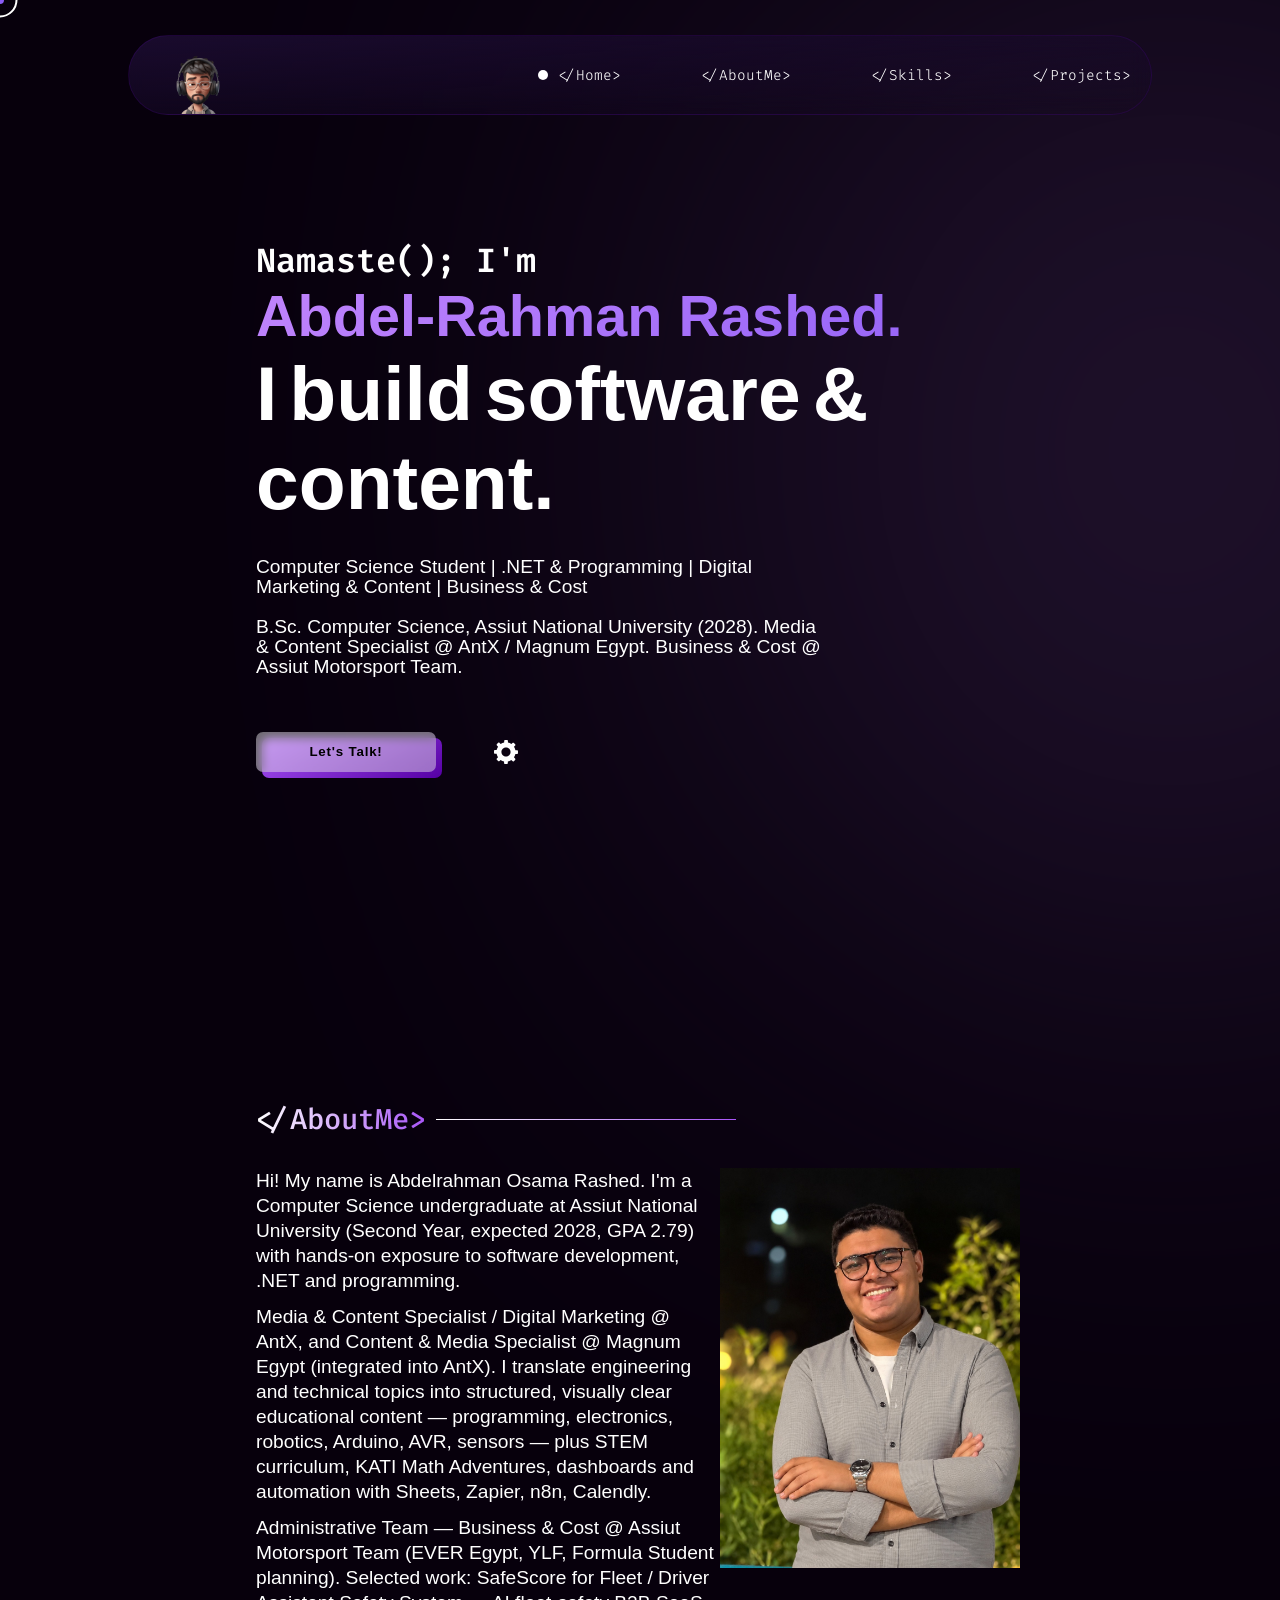
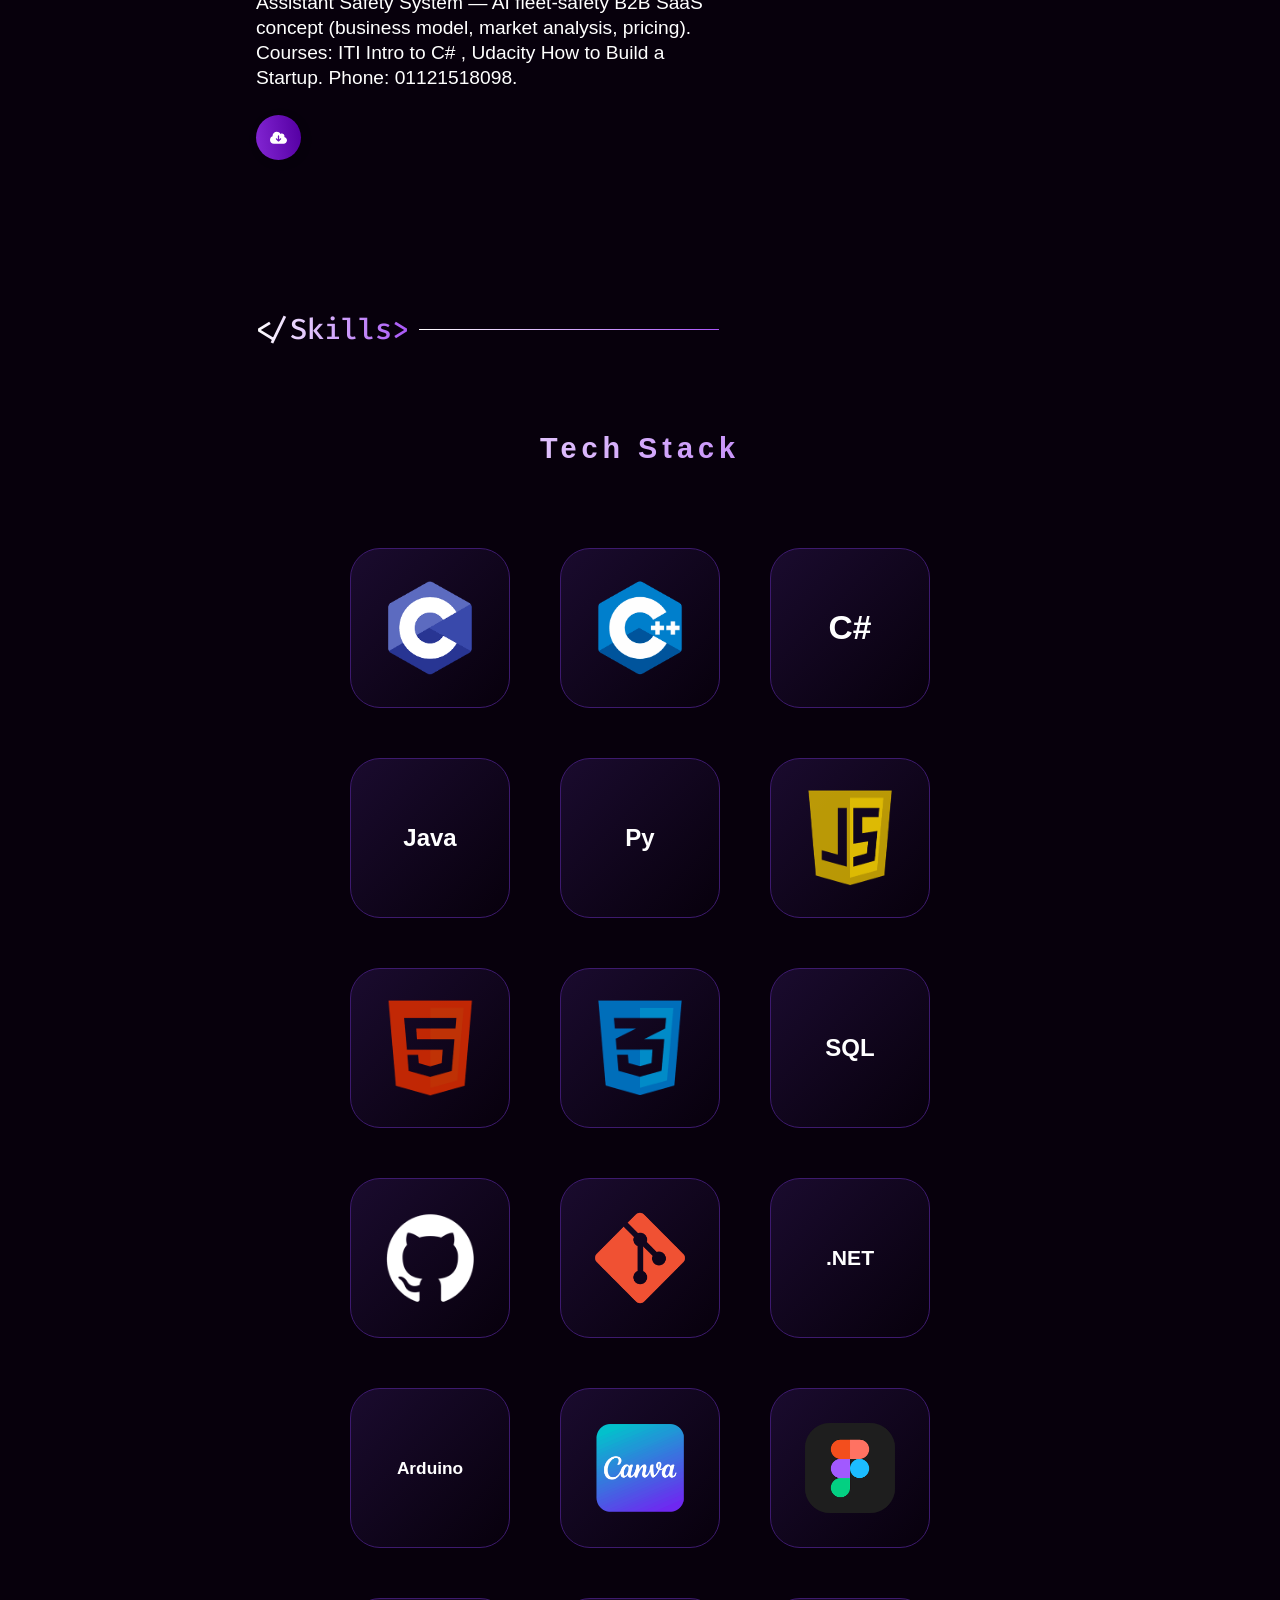
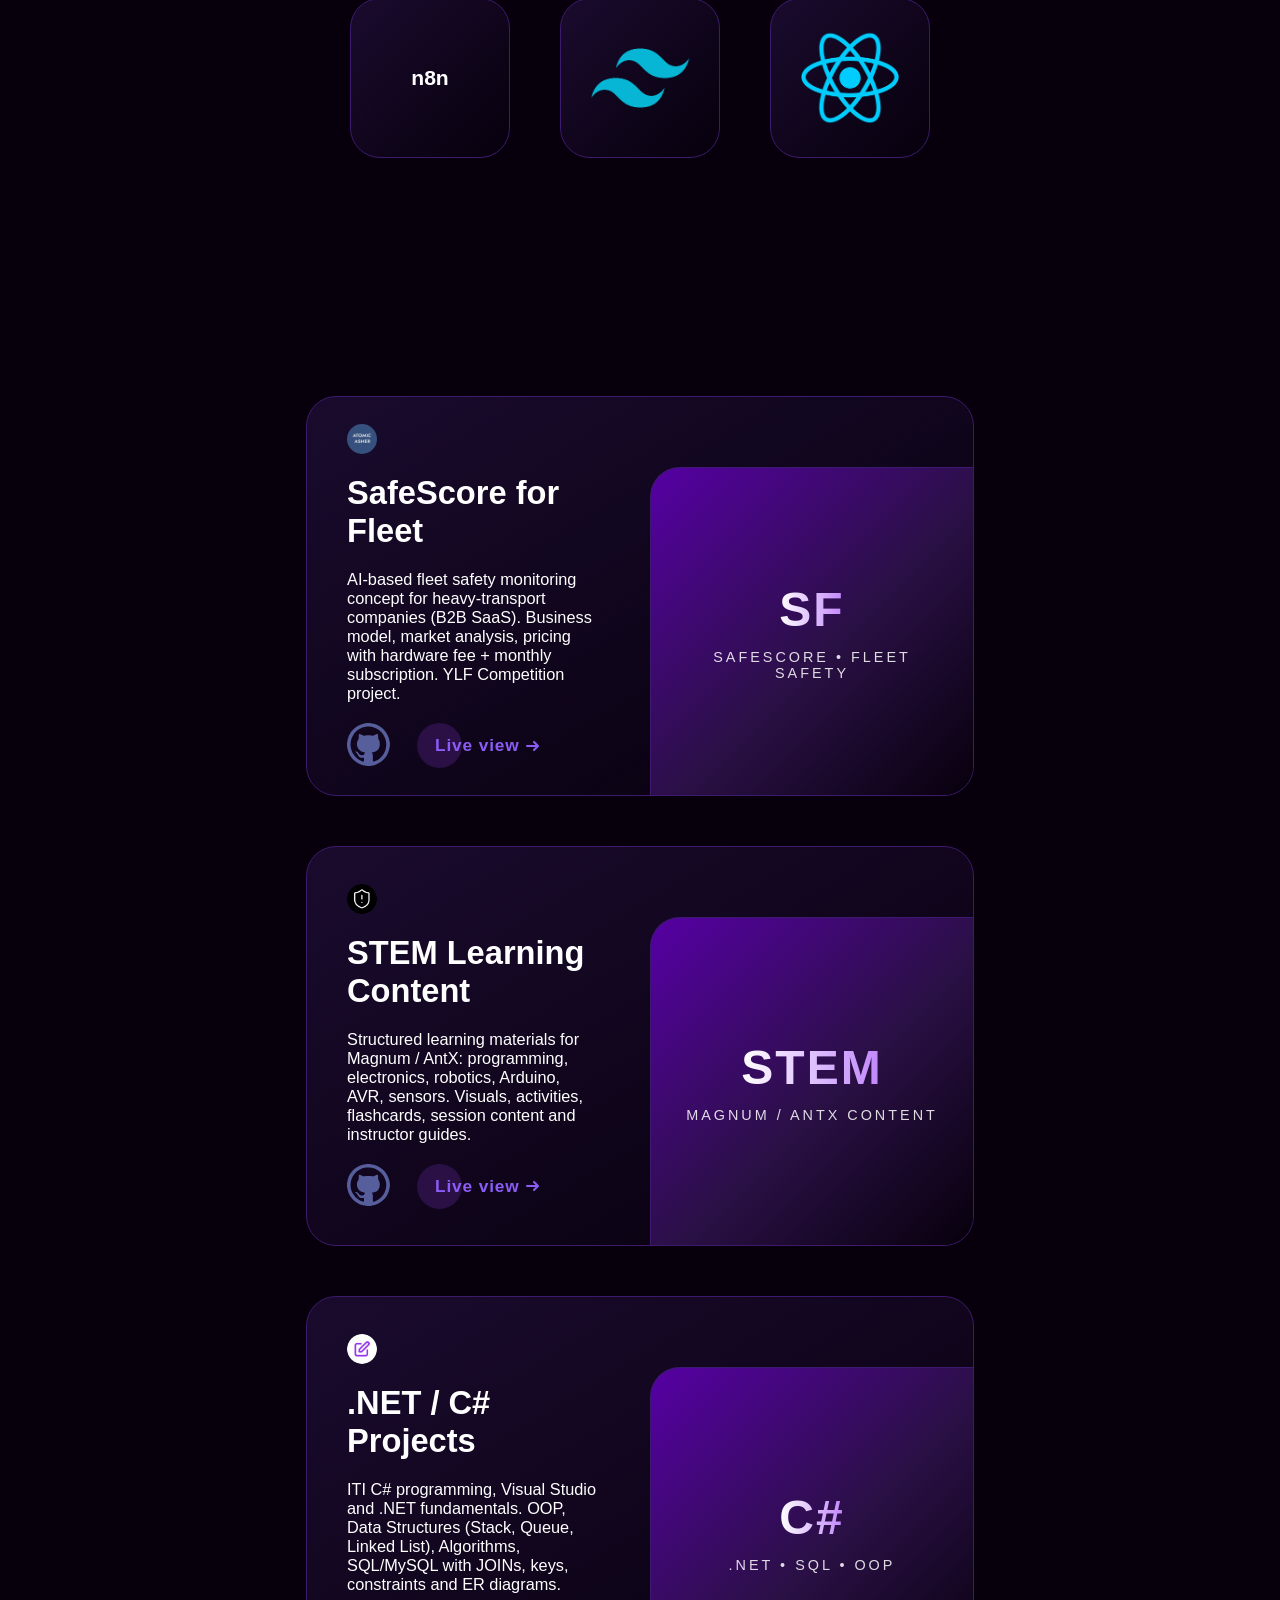
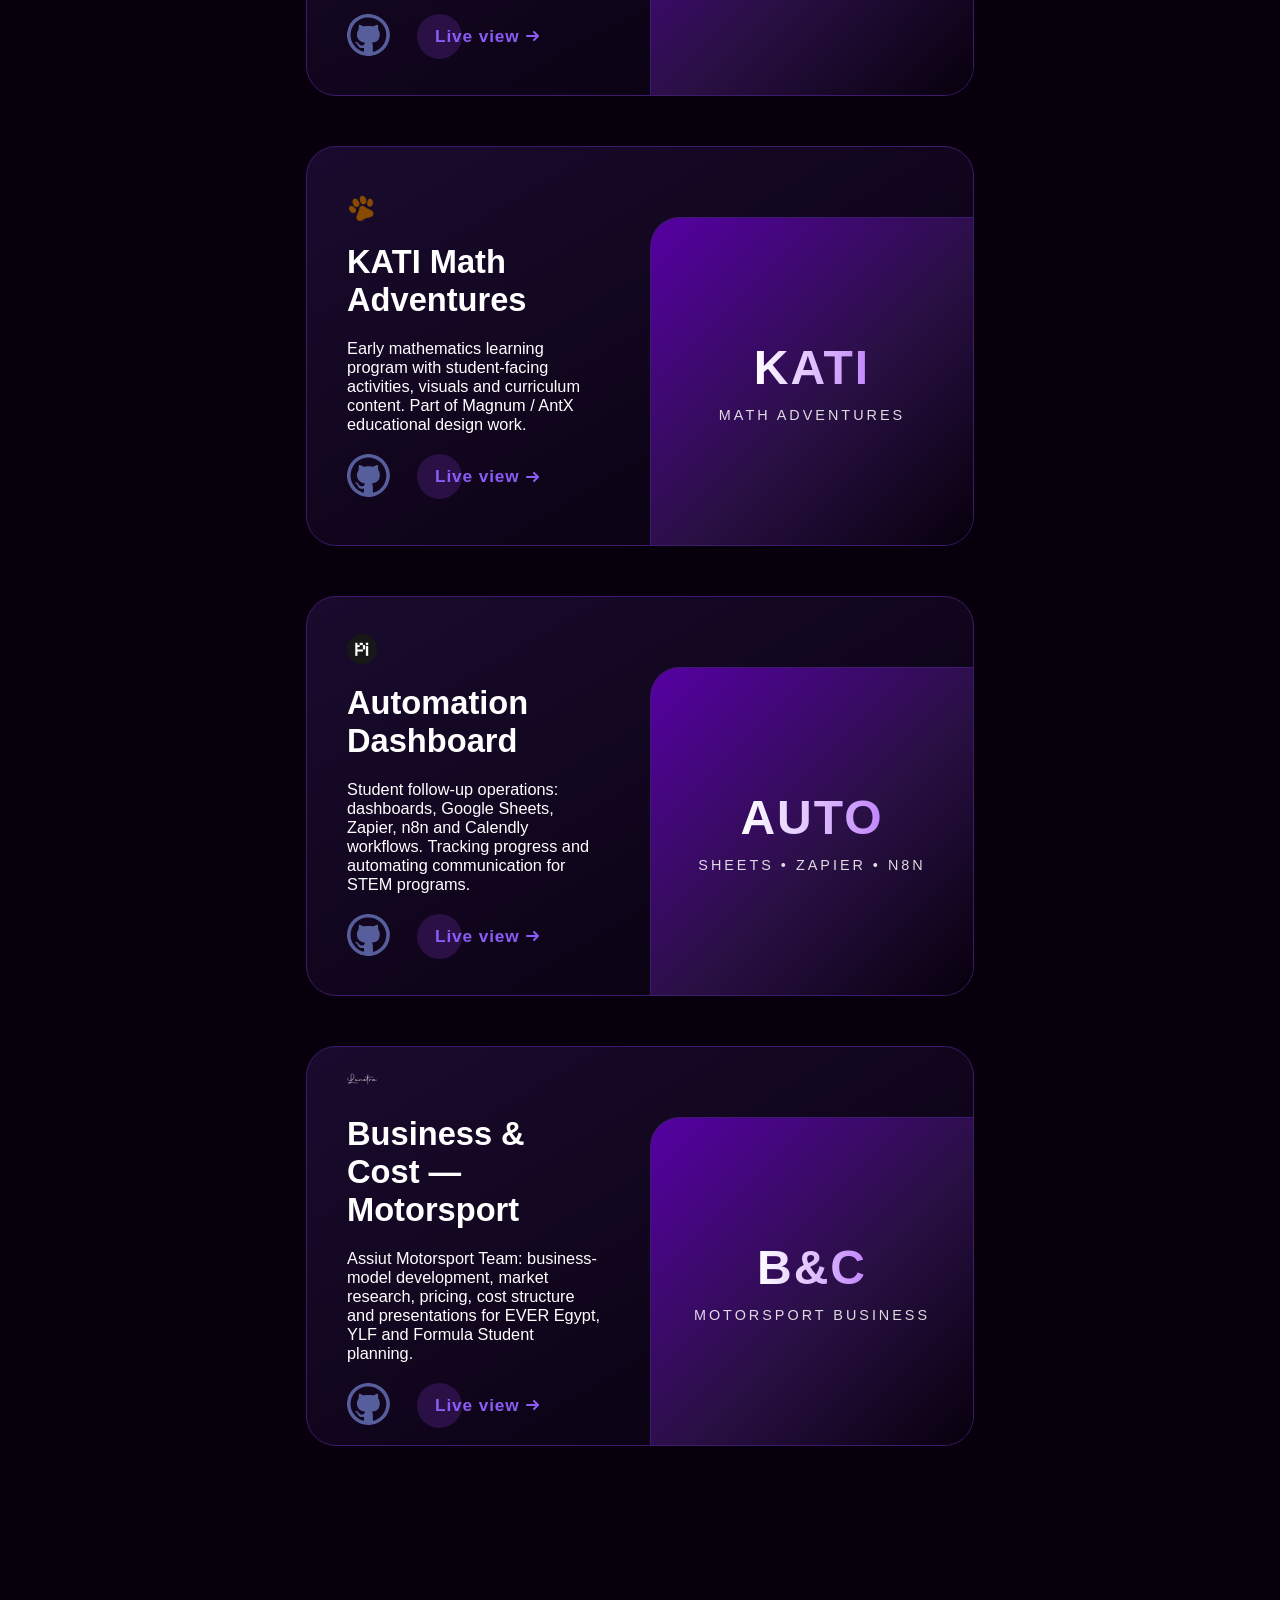
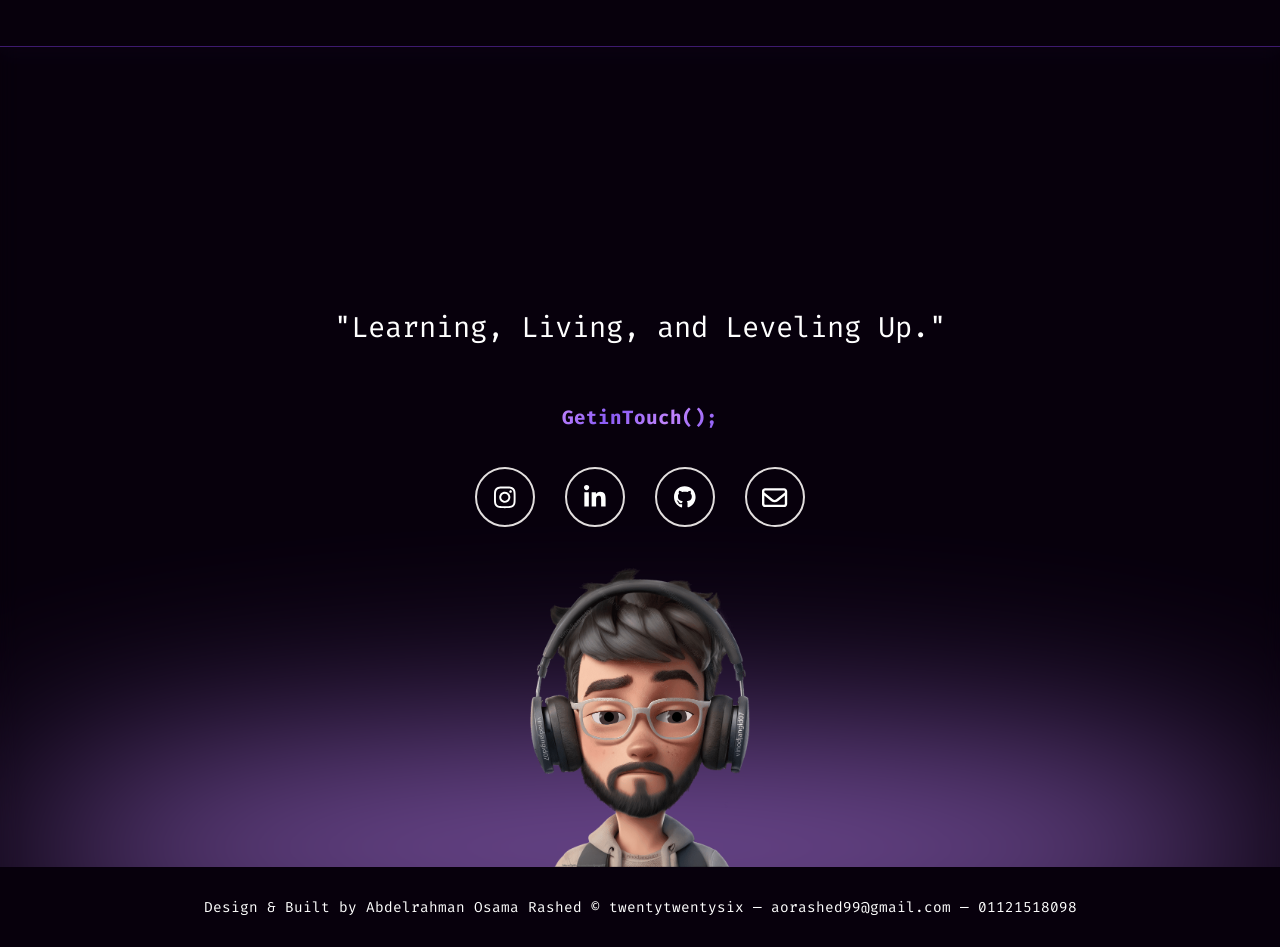
==== commit 2d781ffb: "Add files via upload" ====
--- a/index.html
+++ b/index.html
@@ -415,14 +415,18 @@
           <div data-aos="fade-up" class="project-box-wrapper">
             <div class="project-box project-box2" id="project-box2">
               <div class="info-div">
-                <img src="src/webp/asher-favicon.webp" alt="atomic asher website favicon" class="faviconforProject" />
-                <article class="ProjectHeading">Atomic Asher Official Website</article>
+                <img src="src/webp/asher-favicon.webp" alt="safescore project icon" class="faviconforProject" />
+                <article class="ProjectHeading">SafeScore for Fleet</article>
                 <p class="ProjectDescription">
-                  Atomic Asher: A sleek and modern company website built to reflect their mission, team, and work through a clean and professional digital presence.
+                  AI-based fleet safety monitoring concept for heavy-transport companies (B2B SaaS). Business model, market analysis, pricing with hardware fee + monthly subscription. YLF Competition project.
                 </p>
                 <div class="project-buttons">
-                  <a href="https://atomicasher.com" target="_blank" class="cta"
-                    aria-label="Visit atomicasher Live">
+                  <a href="https://github.com/Abdo99-Git" target="_blank" class="github-redirect"
+                    aria-label="Visit SafeScore on GitHub">
+                    <img src="src/svg/github.svg" alt="github redirect button" />
+                  </a>
+                  <a href="#" target="_blank" class="cta"
+                    aria-label="Visit SafeScore Live">
                     <span>Live view</span>
                     <svg viewBox="0 0 13 10" height="10px" width="15px">
                       <path d="M1,5 L11,5"></path>
@@ -432,7 +436,7 @@
                 </div>
               </div>
               <div class="image-div">
-                <img src="src/webp/asher-preview.webp" alt="atomicasher website preview image" />
+                <div class="project-placeholder"><span class="project-mock">SF</span><small>SafeScore • Fleet Safety</small></div>
               </div>
             </div>
           </div>
@@ -440,14 +444,18 @@
           <div data-aos="fade-up" class="project-box-wrapper">
             <div class="project-box project-box2" id="project-box2">
               <div class="info-div">
-                <img src="src/ico/stopscams-favicon.ico" alt="stopscams website favicon" class="faviconforProject" />
-                <article class="ProjectHeading">StopScams.in</article>
+                <img src="src/ico/stopscams-favicon.ico" alt="stem content icon" class="faviconforProject" />
+                <article class="ProjectHeading">STEM Learning Content</article>
                 <p class="ProjectDescription">
-                  StopScams: An AI-powered platform that detects scam messages and supports users through digital fraud with smart tools and real-time help.
+                  Structured learning materials for Magnum / AntX: programming, electronics, robotics, Arduino, AVR, sensors. Visuals, activities, flashcards, session content and instructor guides.
                 </p>
                 <div class="project-buttons">
-                  <a href="https://stopscams.in" target="_blank" class="cta"
-                    aria-label="Visit stopscams Live">
+                  <a href="https://github.com/Abdo99-Git" target="_blank" class="github-redirect"
+                    aria-label="Visit STEM content on GitHub">
+                    <img src="src/svg/github.svg" alt="github redirect button" />
+                  </a>
+                  <a href="#" target="_blank" class="cta"
+                    aria-label="Visit STEM content Live">
                     <span>Live view</span>
                     <svg viewBox="0 0 13 10" height="10px" width="15px">
                       <path d="M1,5 L11,5"></path>
@@ -457,7 +465,7 @@
                 </div>
               </div>
               <div class="image-div">
-                <img src="src/webp/stopscams-preview.webp" alt="stopscams website preview image" />
+                <div class="project-placeholder"><span class="project-mock">STEM</span><small>Magnum / AntX Content</small></div>
               </div>
             </div>
           </div>
@@ -465,18 +473,18 @@
           <div data-aos="fade-up" class="project-box-wrapper">
             <div class="project-box project-box2" id="project-box2">
               <div class="info-div">
-                <img src="src/ico/notesync-favicon.ico" alt="notesync website favicon" class="faviconforProject" />
-                <article class="ProjectHeading">NoteSync</article>
+                <img src="src/ico/notesync-favicon.ico" alt="dotnet project icon" class="faviconforProject" />
+                <article class="ProjectHeading">.NET / C# Projects</article>
                 <p class="ProjectDescription">
-                  Notesync: A note-taking app powered by Supabase, designed to sync and store your notes instantly with a smooth and minimal user interface.
+                  ITI C# programming, Visual Studio and .NET fundamentals. OOP, Data Structures (Stack, Queue, Linked List), Algorithms, SQL/MySQL with JOINs, keys, constraints and ER diagrams.
                 </p>
                 <div class="project-buttons">
-                  <a href="https://github.com/vinodjangid07/notesync-supabase" target="_blank" class="github-redirect"
-                    aria-label="Visit Pexelicons on GitHub">
+                  <a href="https://github.com/Abdo99-Git" target="_blank" class="github-redirect"
+                    aria-label="Visit .NET projects on GitHub">
                     <img src="src/svg/github.svg" alt="github redirect button" />
                   </a>
-                  <a href="https://notesync-site.netlify.app/" target="_blank" class="cta"
-                    aria-label="Visit NoteSync Live">
+                  <a href="#" target="_blank" class="cta"
+                    aria-label="Visit .NET projects Live">
                     <span>Live view</span>
                     <svg viewBox="0 0 13 10" height="10px" width="15px">
                       <path d="M1,5 L11,5"></path>
@@ -486,7 +494,7 @@
                 </div>
               </div>
               <div class="image-div">
-                <img src="src/webp/notesync-preview.webp" alt="NoteSync website preview image" />
+                <div class="project-placeholder"><span class="project-mock">C#</span><small>.NET • SQL • OOP</small></div>
               </div>
             </div>
           </div>
@@ -494,14 +502,18 @@
           <div data-aos="fade-up" class="project-box-wrapper">
             <div class="project-box project-box2" id="project-box2">
               <div class="info-div">
-                <img src="src/ico/wyd-favicon.ico" alt="withyourdog website favicon" class="faviconforProject" />
-                <article class="ProjectHeading">With Your Dog</article>
+                <img src="src/ico/wyd-favicon.ico" alt="kati math icon" class="faviconforProject" />
+                <article class="ProjectHeading">KATI Math Adventures</article>
                 <p class="ProjectDescription">
-                  WithYour.Dog: Discover dog-friendly places near you with our simple Airtable-powered app, integrated with Ola Maps for seamless navigation.
+                  Early mathematics learning program with student-facing activities, visuals and curriculum content. Part of Magnum / AntX educational design work.
                 </p>
                 <div class="project-buttons">
-                  <a href="https://withyour.dog" target="_blank" class="cta"
-                    aria-label="Visit withyourdog Live">
+                  <a href="https://github.com/Abdo99-Git" target="_blank" class="github-redirect"
+                    aria-label="Visit KATI on GitHub">
+                    <img src="src/svg/github.svg" alt="github redirect button" />
+                  </a>
+                  <a href="#" target="_blank" class="cta"
+                    aria-label="Visit KATI Live">
                     <span>Live view</span>
                     <svg viewBox="0 0 13 10" height="10px" width="15px">
                       <path d="M1,5 L11,5"></path>
@@ -511,7 +523,7 @@
                 </div>
               </div>
               <div class="image-div">
-                <img src="src/webp/wyd-preview.webp" alt="withyourdog website preview image" />
+                <div class="project-placeholder"><span class="project-mock">KATI</span><small>Math Adventures</small></div>
               </div>
             </div>
           </div>
@@ -519,19 +531,18 @@
           <div data-aos="fade-up" class="project-box-wrapper">
             <div class="project-box project-box2" id="project-box2">
               <div class="info-div">
-                <img src="src/webp/pexelicon-favicon.webp" alt="pexelicon website favicon" class="faviconforProject" />
-                <article class="ProjectHeading">Pexelicons</article>
+                <img src="src/webp/pexelicon-favicon.webp" alt="automation project icon" class="faviconforProject" />
+                <article class="ProjectHeading">Automation Dashboard</article>
                 <p class="ProjectDescription">
-                  Pexelicons: A world of personalized file folder icons to
-                  transform your PC into a reflection of your style.
+                  Student follow-up operations: dashboards, Google Sheets, Zapier, n8n and Calendly workflows. Tracking progress and automating communication for STEM programs.
                 </p>
                 <div class="project-buttons">
-                  <a href="https://github.com/vinodjangid07/Pexelicons" target="_blank" class="github-redirect"
-                    aria-label="Visit Pexelicons on GitHub">
+                  <a href="https://github.com/Abdo99-Git" target="_blank" class="github-redirect"
+                    aria-label="Visit automation on GitHub">
                     <img src="src/svg/github.svg" alt="github redirect button" />
                   </a>
-                  <a href="https://vinodjangid07.github.io/Pexelicons/" target="_blank" class="cta"
-                    aria-label="Visit Pexelicons Live">
+                  <a href="#" target="_blank" class="cta"
+                    aria-label="Visit automation Live">
                     <span>Live view</span>
                     <svg viewBox="0 0 13 10" height="10px" width="15px">
                       <path d="M1,5 L11,5"></path>
@@ -541,7 +552,7 @@
                 </div>
               </div>
               <div class="image-div">
-                <img src="src/webp/Group 76.webp" alt="Pexelicon website preview image" />
+                <div class="project-placeholder"><span class="project-mock">AUTO</span><small>Sheets • Zapier • n8n</small></div>
               </div>
             </div>
           </div>
@@ -549,14 +560,18 @@
           <div data-aos="fade-up" class="project-box-wrapper">
             <div class="project-box project-box2" id="project-box2">
               <div class="info-div">
-                <img src="src/webp/lunetra-favicon.webp" alt="lunetra website favicon" class="faviconforProject" />
-                <article class="ProjectHeading">Lunetra Studio</article>
+                <img src="src/webp/lunetra-favicon.webp" alt="motorsport business icon" class="faviconforProject" />
+                <article class="ProjectHeading">Business & Cost — Motorsport</article>
                 <p class="ProjectDescription">
-                  Lunetra Studio: A fashion-forward site showcasing elegant collections with modern design, built to highlight quality, story, and craftsmanship.
+                  Assiut Motorsport Team: business-model development, market research, pricing, cost structure and presentations for EVER Egypt, YLF and Formula Student planning.
                 </p>
                 <div class="project-buttons">
-                  <a href="https://lunetra-studio.netlify.app/" target="_blank" class="cta"
-                    aria-label="Visit lunetra Live">
+                  <a href="https://github.com/Abdo99-Git" target="_blank" class="github-redirect"
+                    aria-label="Visit Motorsport business on GitHub">
+                    <img src="src/svg/github.svg" alt="github redirect button" />
+                  </a>
+                  <a href="#" target="_blank" class="cta"
+                    aria-label="Visit Motorsport Live">
                     <span>Live view</span>
                     <svg viewBox="0 0 13 10" height="10px" width="15px">
                       <path d="M1,5 L11,5"></path>
@@ -566,7 +581,7 @@
                 </div>
               </div>
               <div class="image-div">
-                <img src="src/webp/lunetra-preview.webp" alt="Lunetra website preview image" />
+                <div class="project-placeholder"><span class="project-mock">B&C</span><small>Motorsport Business</small></div>
               </div>
             </div>
           </div>
--- a/style.css
+++ b/style.css
@@ -1218,6 +1218,41 @@
     border-top-left-radius: 30px
 }
 
+.project-placeholder {
+    height: 100%;
+    min-height: 260px;
+    border-top-left-radius: 30px;
+    background: linear-gradient(135deg, #5600a4 0%, #2a1045 55%, #07000c 100%);
+    border: 1px solid #3d1a6e;
+    border-right: none;
+    border-bottom: none;
+    display: flex;
+    align-items: center;
+    justify-content: center;
+    flex-direction: column;
+    gap: 12px;
+    padding: 30px;
+    text-align: center
+}
+
+.project-placeholder span.project-mock {
+    font-size: 5rem;
+    font-weight: 800;
+    letter-spacing: 2px;
+    background: linear-gradient(90deg, #fff, #c084fc);
+    background-clip: text;
+    -webkit-background-clip: text;
+    -webkit-text-fill-color: transparent
+}
+
+.project-placeholder small {
+    font-size: 1.5rem;
+    letter-spacing: 3px;
+    text-transform: uppercase;
+    color: #fff;
+    opacity: .85
+}
+
 .ProjectHeading {
     color: var(--color-white);
     font-size: 3.4rem;
